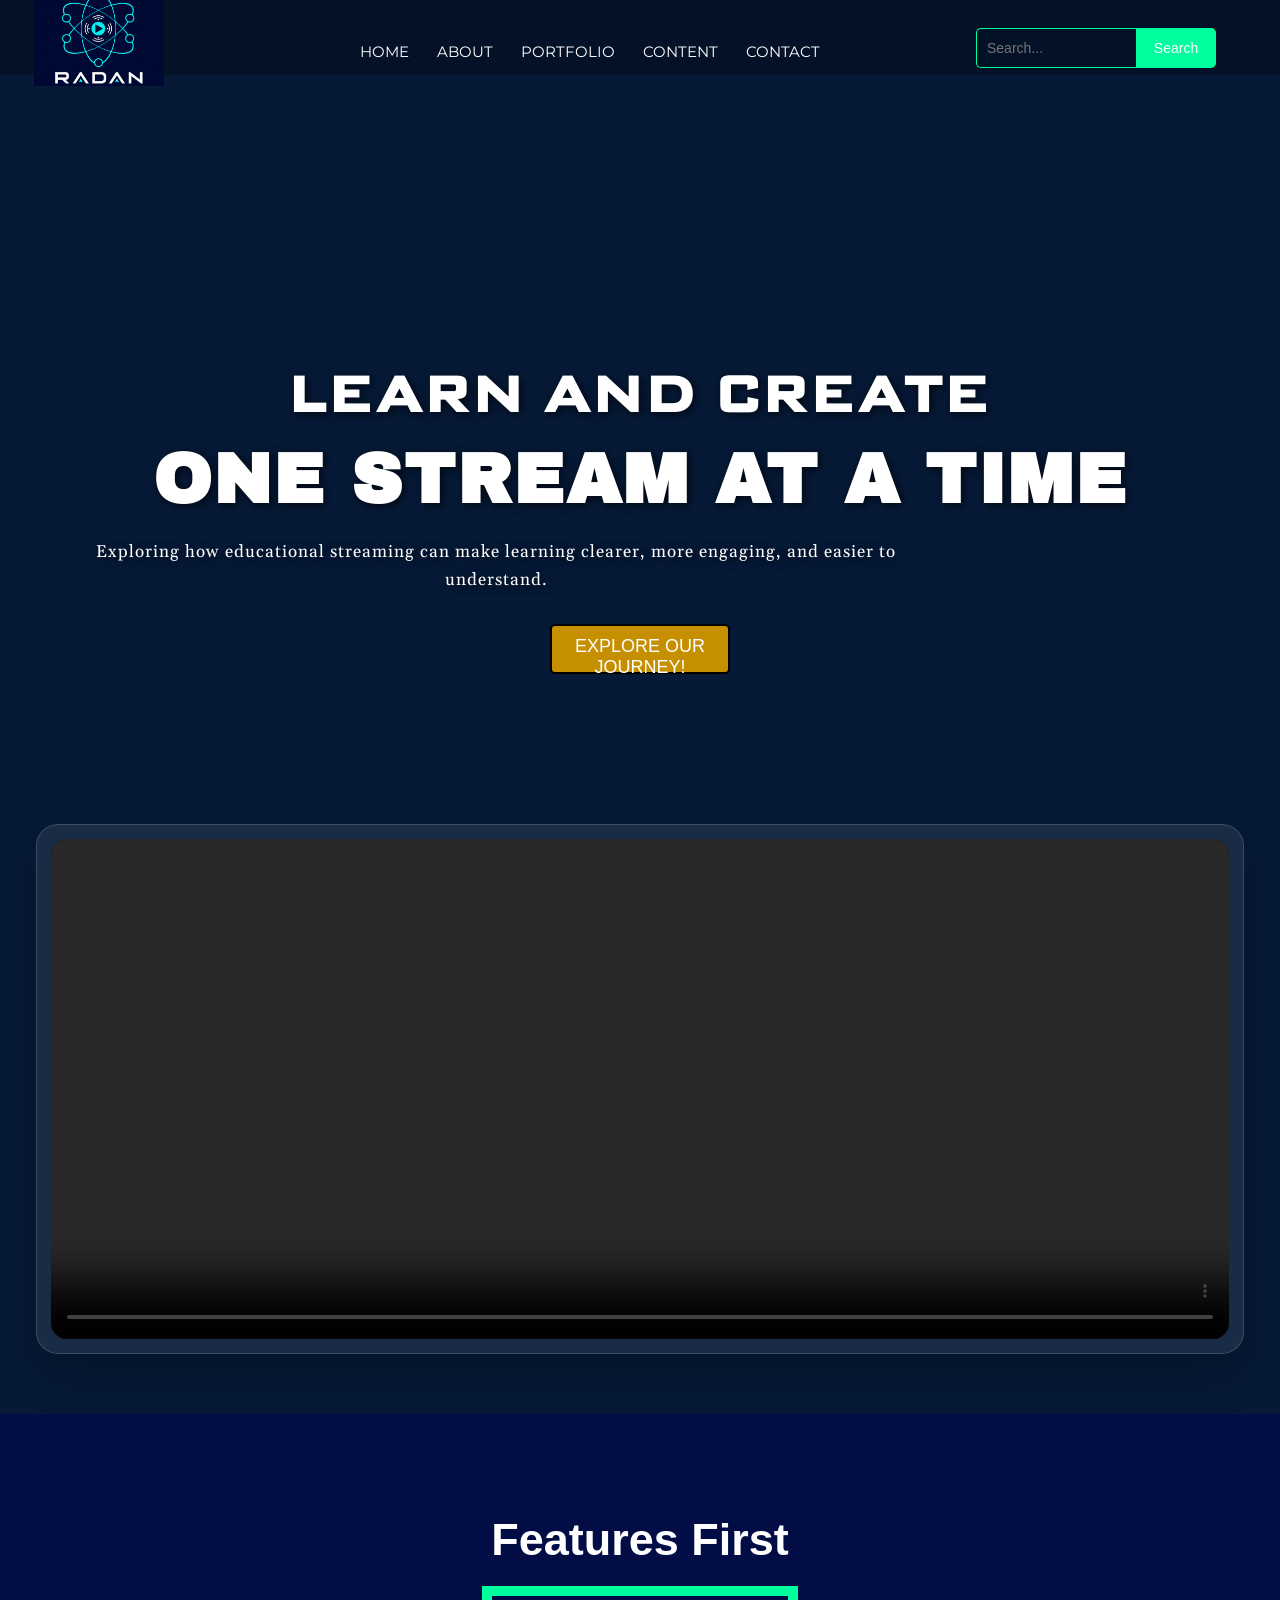
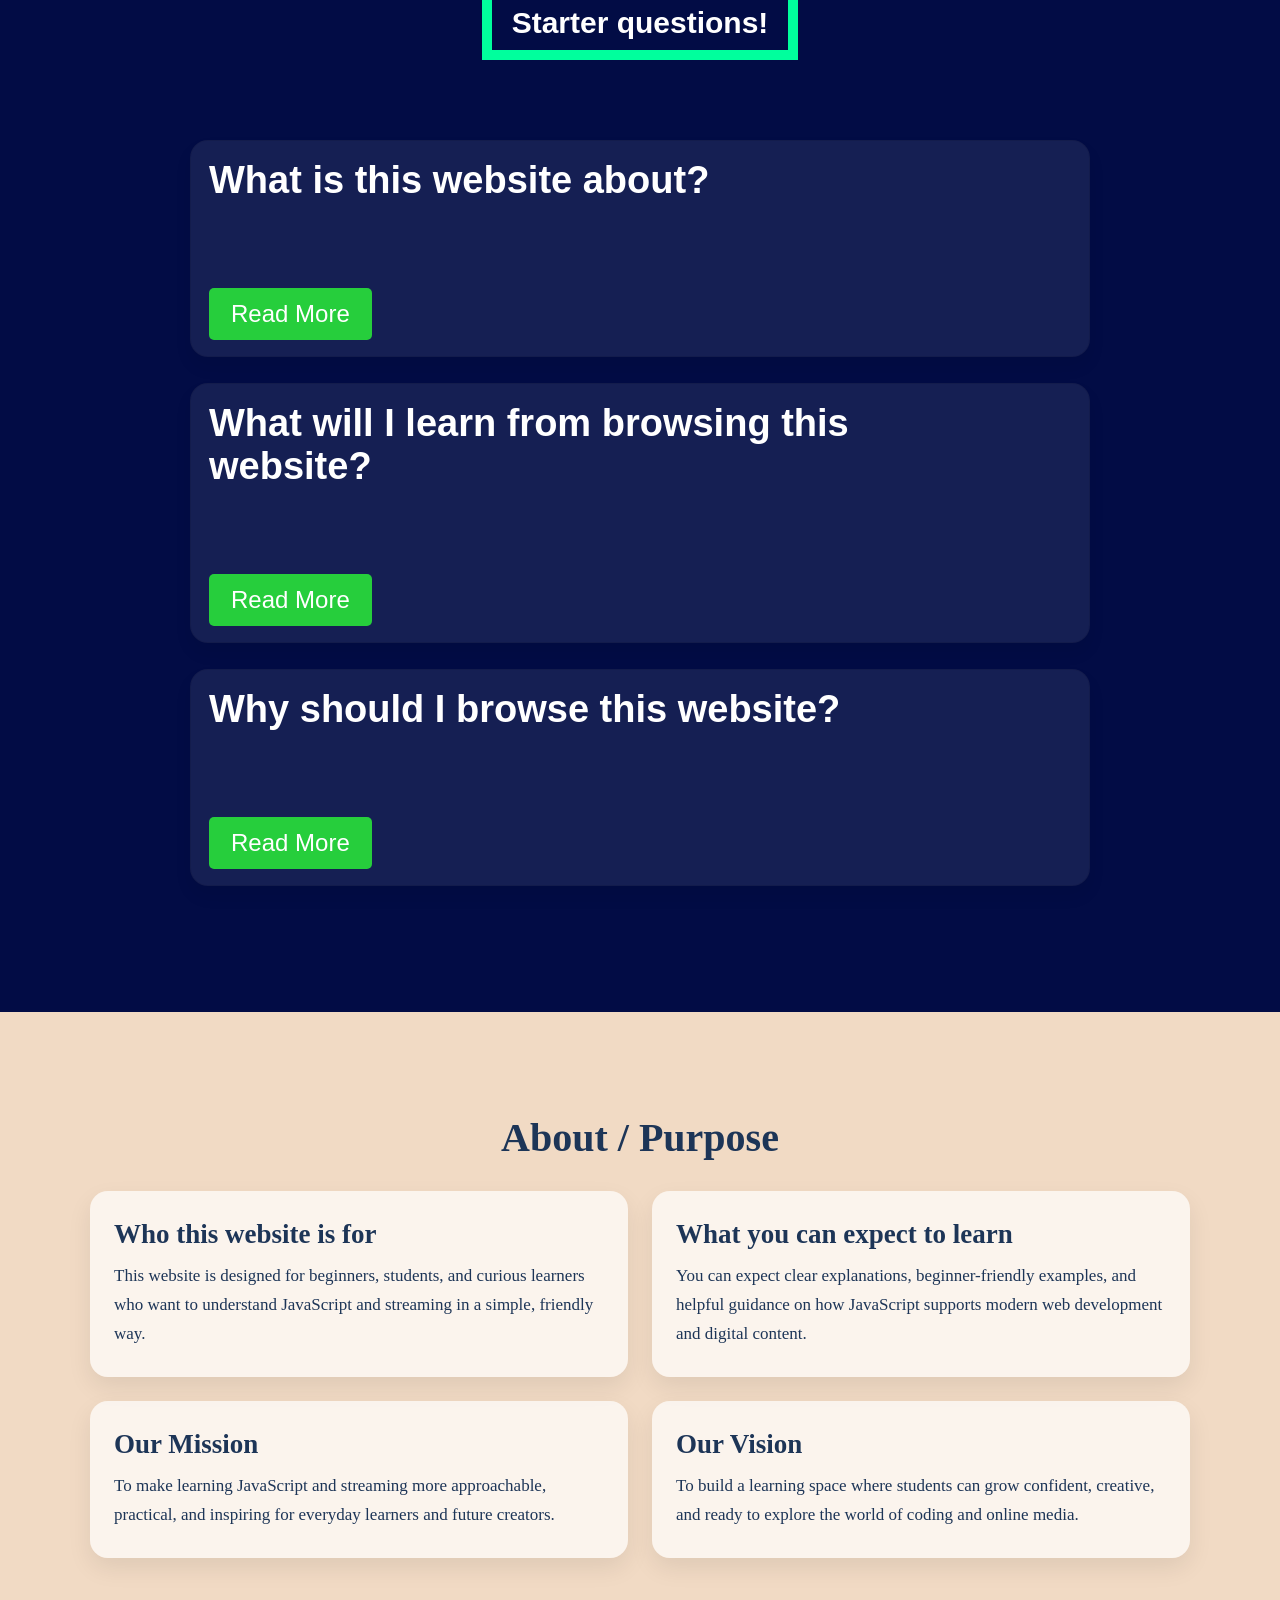
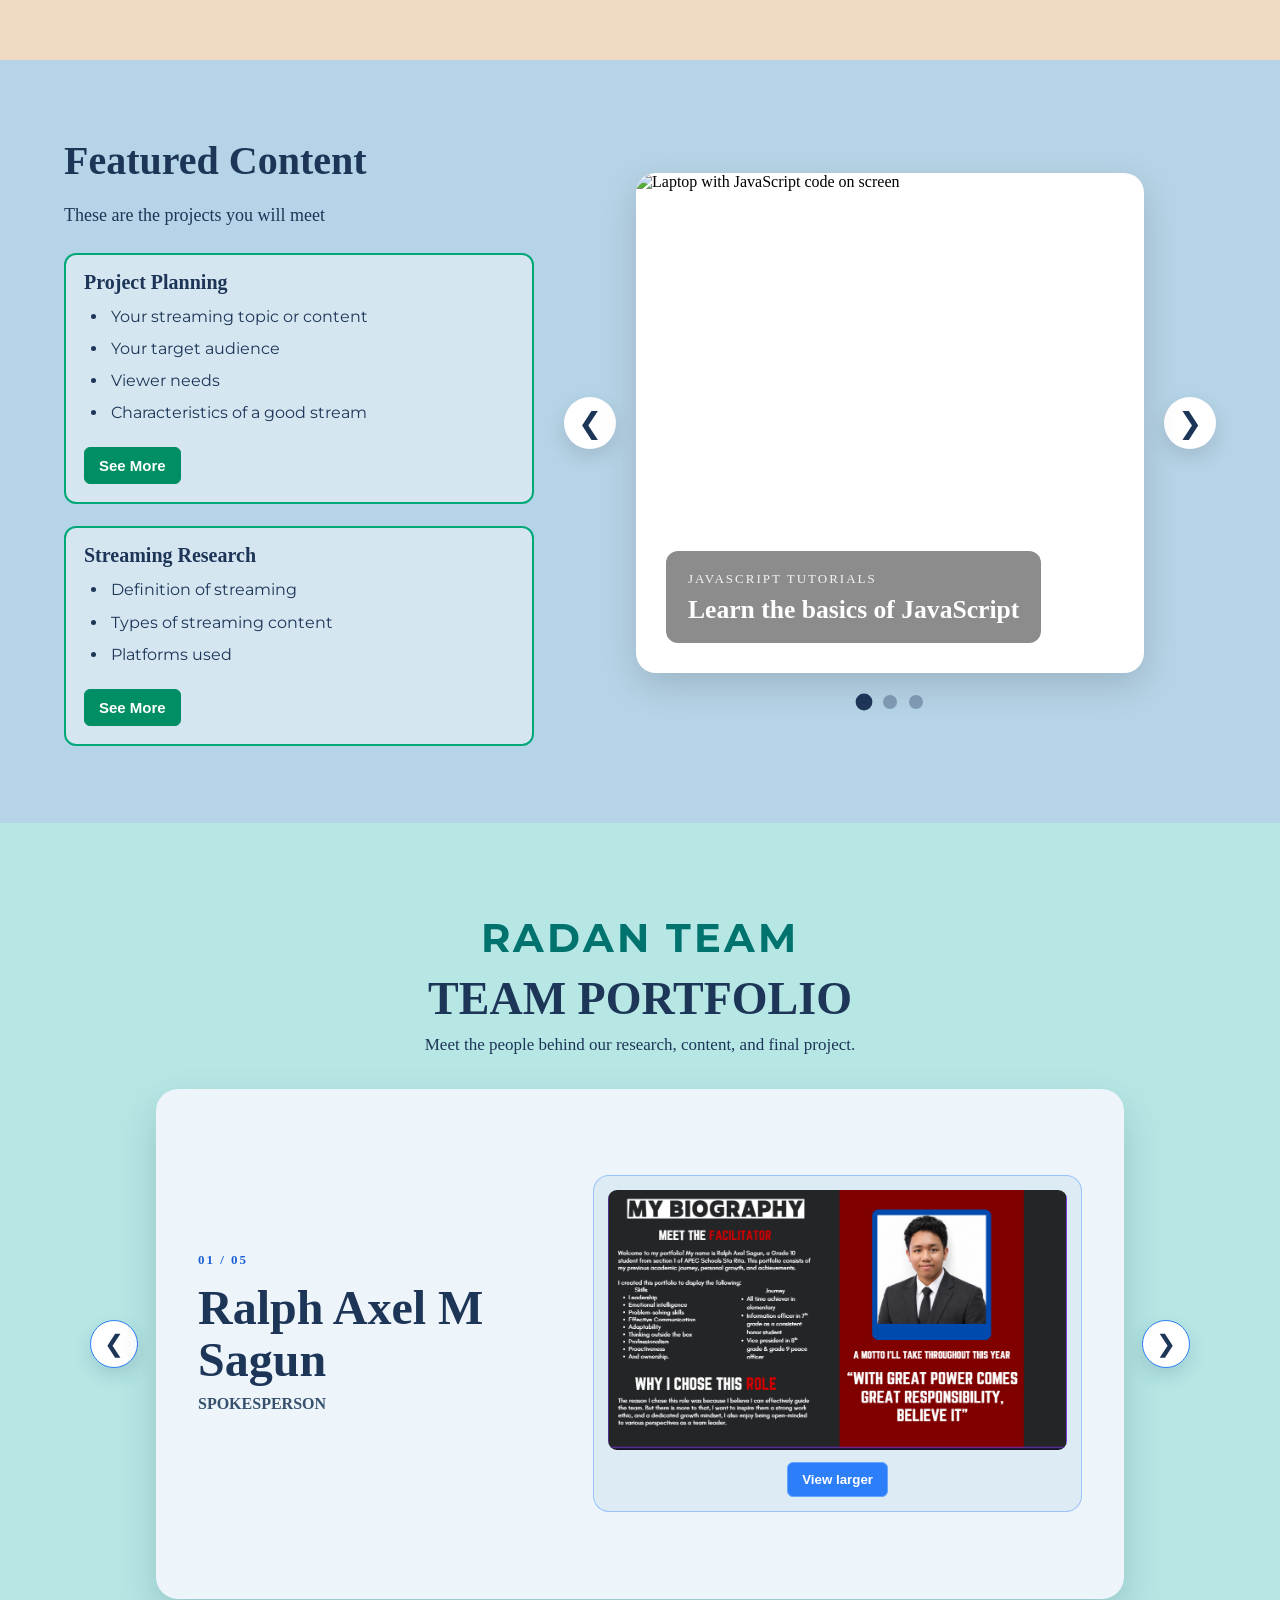
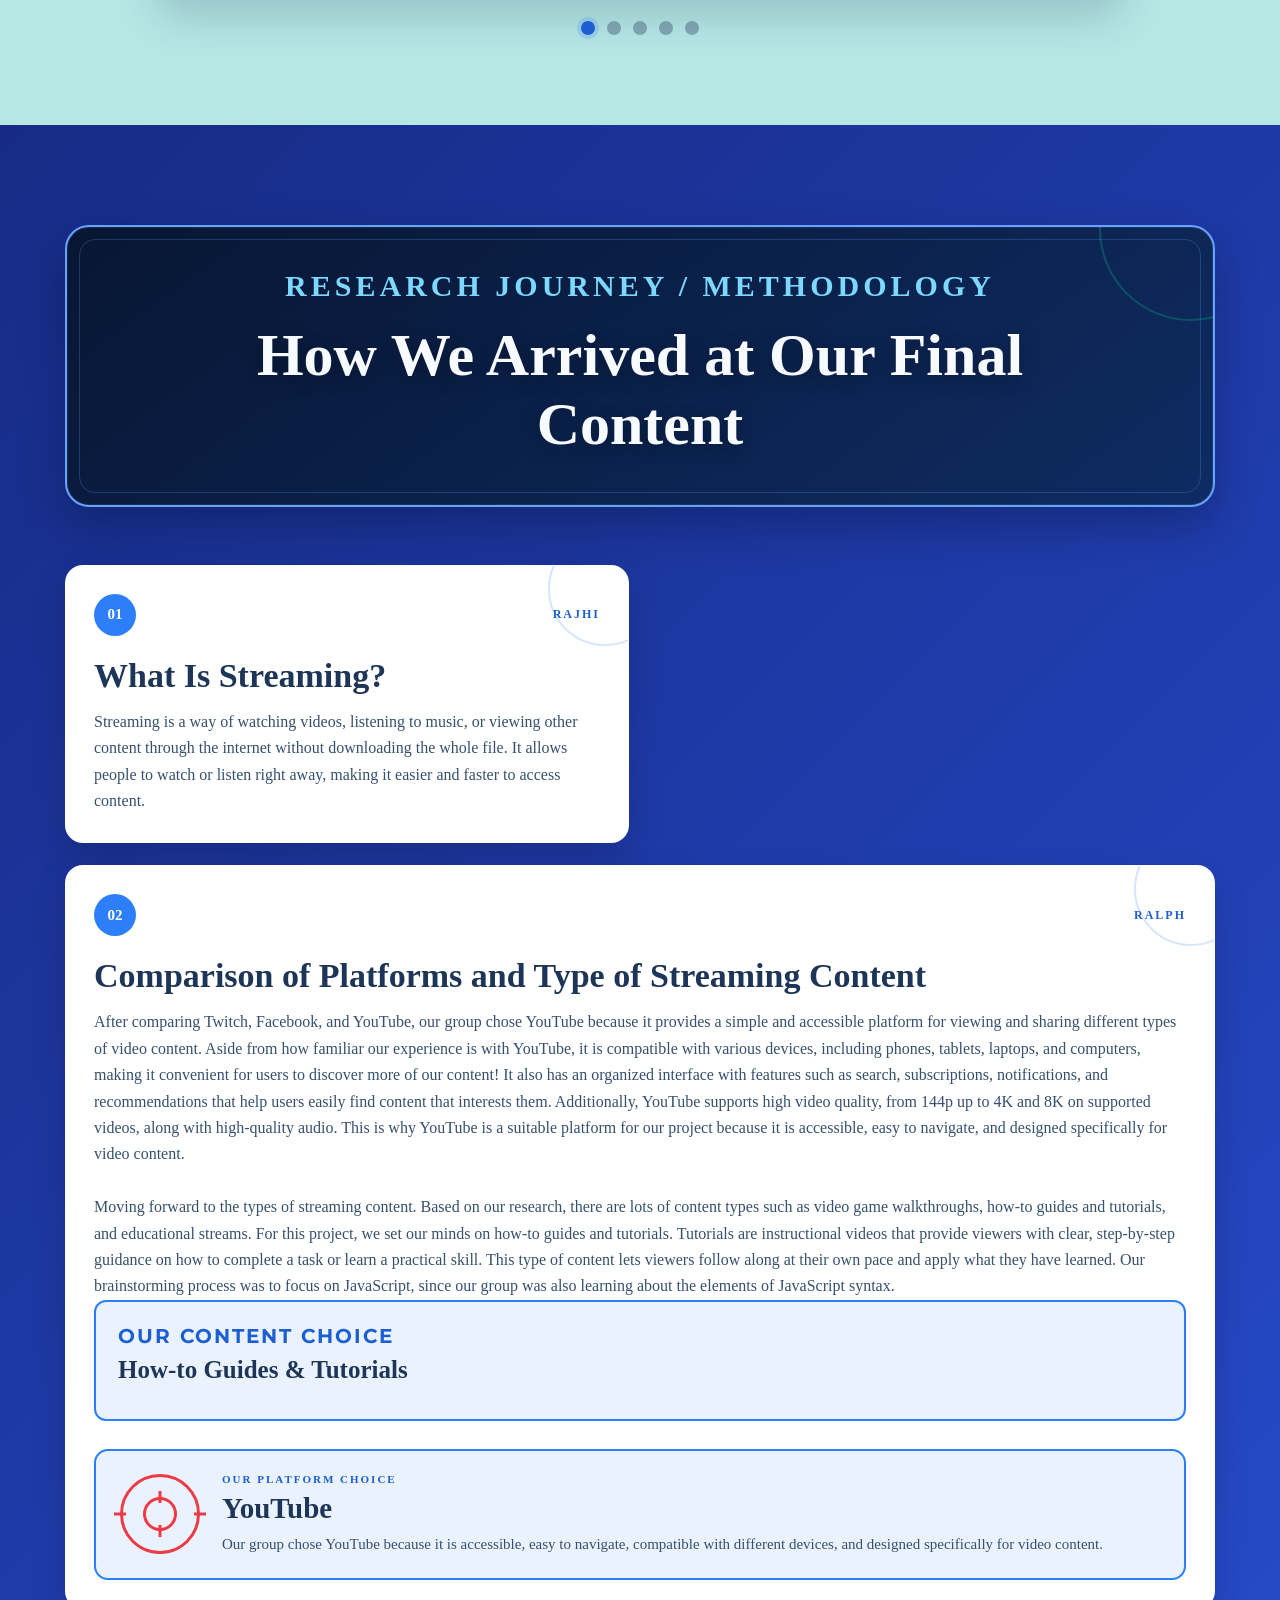
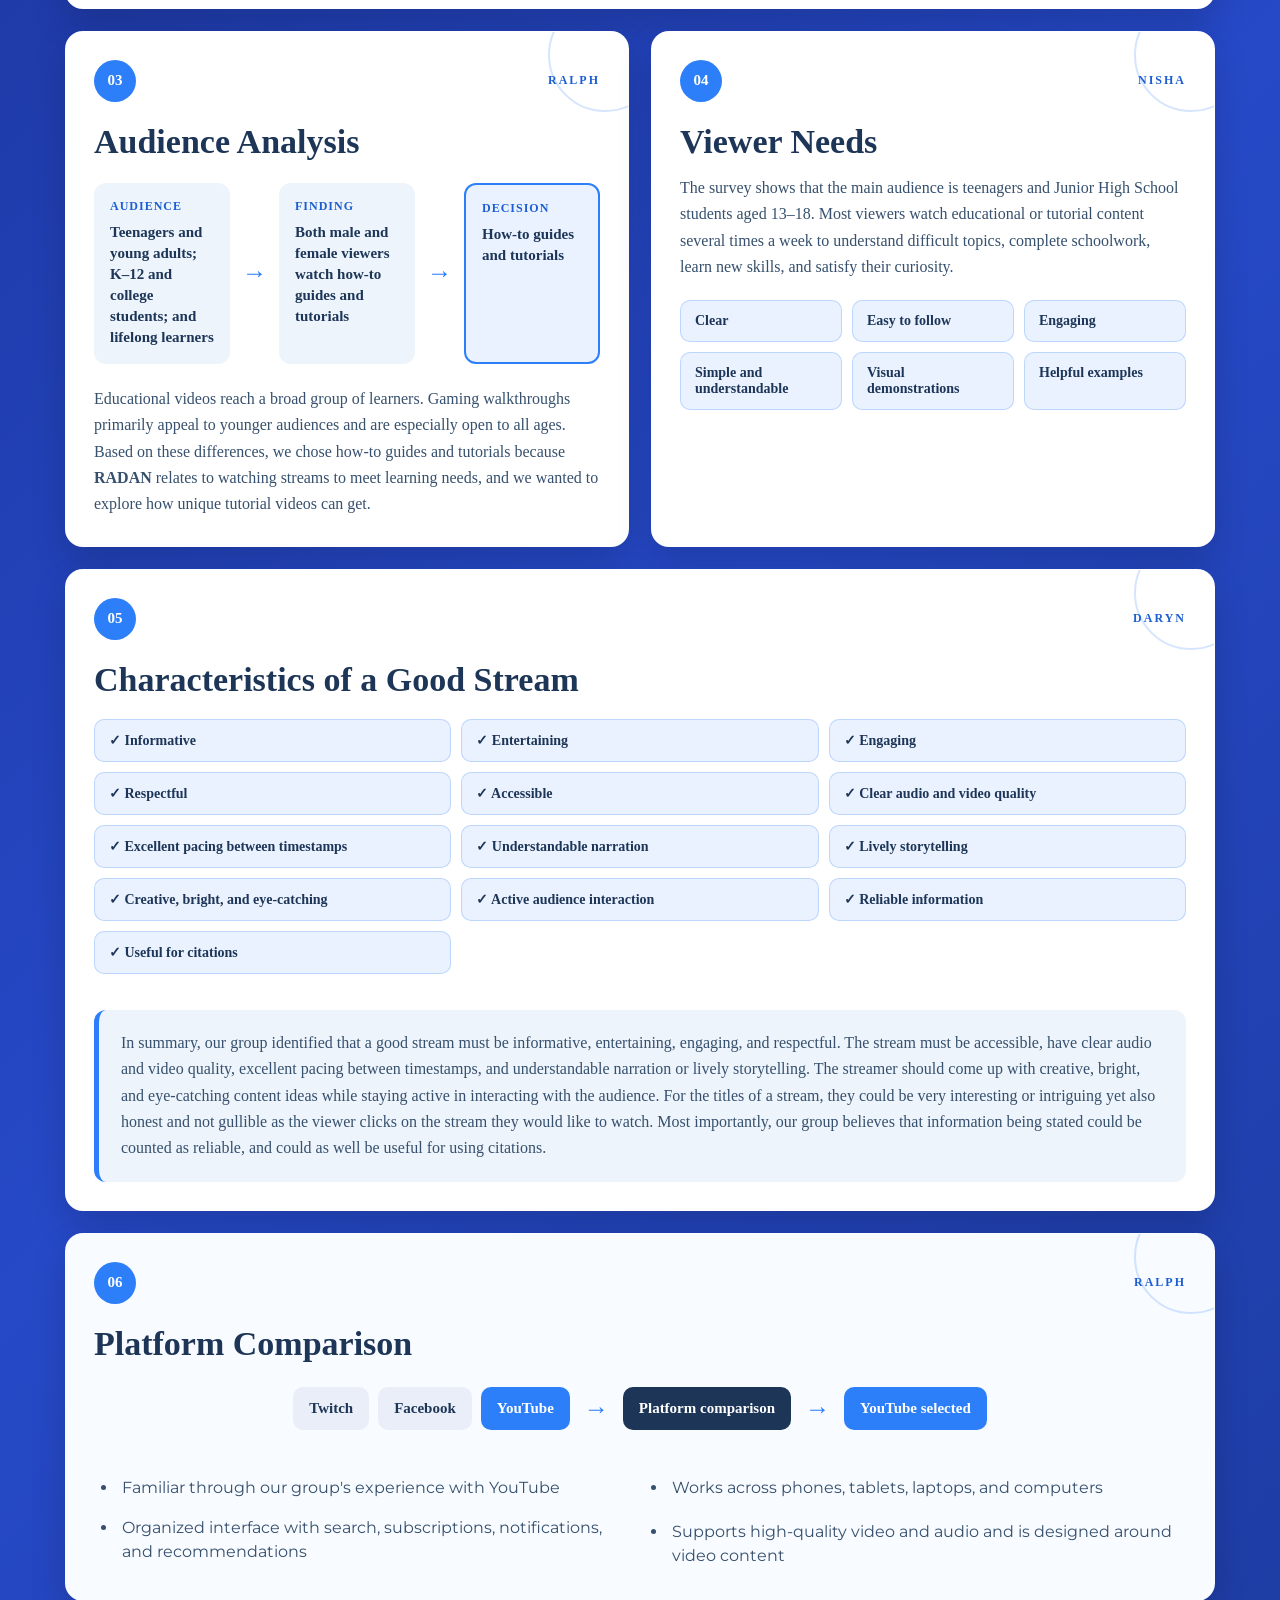
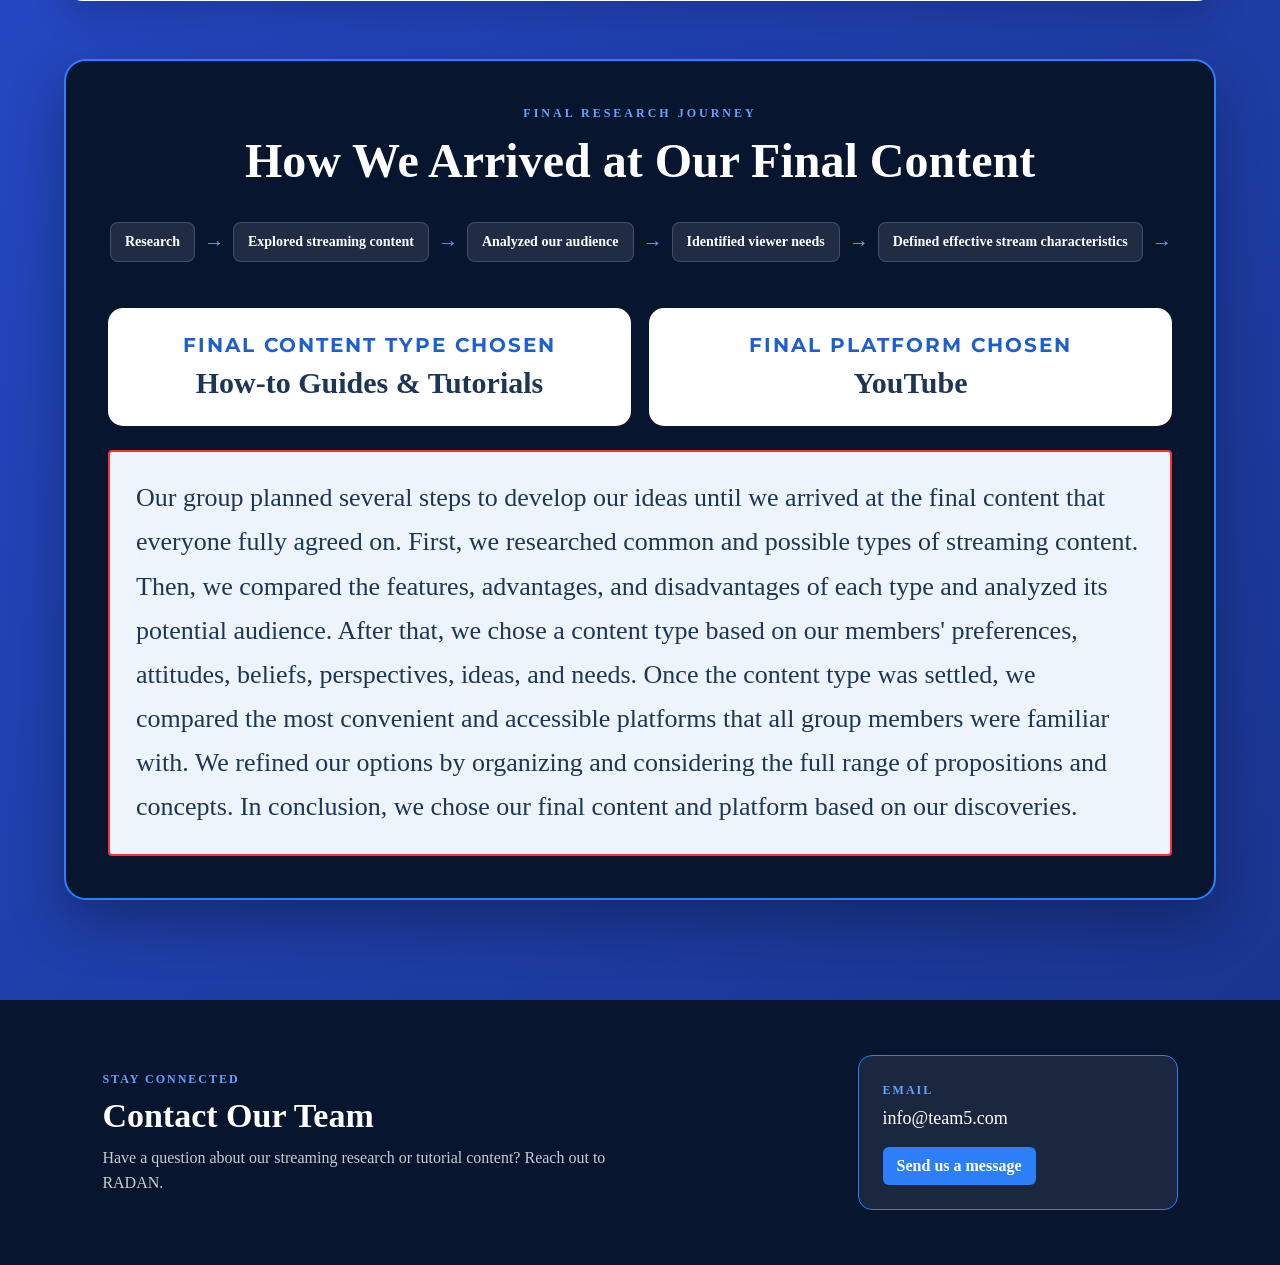
==== index.html @ 81bd2ca9 "Rename proto.html to index.html" ====
<!DOCTYPE html>
<html>

<head>
  <meta charset="utf-8">
  <meta name="viewport" content="width=device-width">
  <meta name="viewport" content="width=device-width, initial-scale=1.0">

  <title>Prototype</title>
  <link rel="stylesheet" href="style.css">
</head>

<body>

  <div class="main">
    <div class="hero-bg" aria-hidden="true"></div>


    <div class="navbar">
      <div class="icon">
        <img src="RADAN Log.png" alt="Logo">

      </div>

      <div class="nav-nu">
        <ul>
          <li><a href="#initial">HOME</a></li>
          <li><a href="#purpose">ABOUT</a></li>
          <li><a href="#portfolio">PORTFOLIO</a></li>
          <li><a href="#streaming">CONTENT</a></li>
          <li><a href="#contact">CONTACT</a></li>
        </ul>
      </div>

      <div class="search">
        <input id="searchInput" class="text" type="search" name="" placeholder="Search...">
        <button id="searchBtn" class="btn" type="button">Search</button>
      </div>

    </div>
    <div class="content">
      <h1>LEARN AND CREATE</h1>
      <h2 class="h2">ONE STREAM AT A TIME</h2>
      <p class="para">Exploring how educational streaming can make learning clearer, more engaging, and easier to
        understand.</p>

      <button id="btn1" class="btn1">EXPLORE OUR JOURNEY!</button>

    </div>

    <div class="hero-video-wrap">
      <video class="hero-video" autoplay muted loop playsinline controls>
        <source src="intro-5.mp4" type="video/mp4">
      </video>
    </div>
  </div>






  <div id="section-head">
    <span id="initial" aria-hidden="true"></span>
    <h2 id="featuresfirst">Features First</h2>
    <h1> Starter questions!</h1>

    <div class="questions-layout">
      <div class="questions-column">
        <div class="faq-item">
          <h3> What is this website about?</h3>
          <p id="answer1" class="answer"> This website is about providing comprehensive resources and tutorials on
            programming
            essentials and the introduction of
            streaming. The site will help you understand the basics of JavaScript, with the use of streaming or embedded
            videos. But if you want original content, you may go ahead and browse our website, there's more content
            below!
          </p>
          <button onclick="toggleAnswer('answer1', this)">Read More</button>
        </div>

        <div class="faq-item">
          <h3> What will I learn from browsing this website?</h3>
          <p id="answer2" class="answer"> You can learn all sorts of tutorials from us! Especially how to integrate
            streaming
            or what you've learned from our streams
            into your websites! As of 11/9/2026, we want to have our content focus on sharing what we learn about
            JavaScript.
          </p>
          <button onclick="toggleAnswer('answer2', this)">Read More</button>
        </div>

        <div class="faq-item">
          <h3> Why should I browse this website?</h3>
          <p id="answer3" class="answer"> You should choose this reliable webpage because it is informative, reliable
            and
            user-friendly. At most, our team has designed this website for learners like you to feel encouraged, safe,
            and
            related to understanding this revolutionary programming language.

            <br> <br>We want to help you learn JavaScript and streaming in a fun and interactive way, so you can apply
            your
            knowledge to your
            projects!
          </p>
          <button onclick="toggleAnswer('answer3', this)">Read More</button>
        </div>
      </div>

    </div>
  </div>




  <div class="abt" id="purpose">
    <div class="abt-header">
      <h2>About / Purpose</h2>
    </div>

    <div class="purpose-grid">
      <div class="purpose-card">
        <h3>Who this website is for</h3>
        <p>This website is designed for beginners, students, and curious learners who want to understand JavaScript and
          streaming in a simple, friendly way.</p>
      </div>

      <div class="purpose-card">
        <h3>What you can expect to learn</h3>
        <p>You can expect clear explanations, beginner-friendly examples, and helpful guidance on how JavaScript
          supports modern web development and digital content.</p>
      </div>

      <div class="purpose-card">
        <h3 id="Mission">Our Mission</h3>
        <p>To make learning JavaScript and streaming more approachable, practical, and inspiring for everyday learners
          and future creators.</p>
      </div>

      <div class="purpose-card">
        <h3 id="Vision">Our Vision</h3>
        <p>To build a learning space where students can grow confident, creative, and ready to explore the world of
          coding and online media.</p>
      </div>
    </div>
  </div>

  <div class="headline" id="streaming">
    <div class="headline-inner">
      <div class="headline-copy">
        <h2>Featured Content</h2>
        <p class="list-intro">These are the projects you will meet </p>

        <div class="content-list-group">
          <h3>Project Planning</h3>
          <ul id="project-list" class="content-list project-list list-collapsed">
            <li>Your streaming topic or content</li>
            <li>Your target audience</li>
            <li>Viewer needs</li>
            <li>Characteristics of a good stream</li>
            <li>Your research journey</li>
            <li>What steps your group took</li>
            <li>How your ideas developed</li>
            <li>How you arrived at your final content decision</li>
          </ul>
          <button class="list-toggle" type="button" aria-controls="project-list" aria-expanded="false"
            onclick="toggleContentList('project-list', this)">See More</button>
        </div>

        <div class="content-list-group">
          <h3>Streaming Research</h3>
          <ul id="research-list" class="content-list research-list list-collapsed">
            <li>Definition of streaming</li>
            <li>Types of streaming content</li>
            <li>Platforms used</li>
            <li>Audience analysis</li>
            <li>Viewer needs</li>
            <li>Characteristics of a good stream</li>
          </ul>
          <button class="list-toggle" type="button" aria-controls="research-list" aria-expanded="false"
            onclick="toggleContentList('research-list', this)">See More</button>
        </div>
      </div>

      <div class="carousel-section">
        <div class="carousel" aria-label="Featured photo carousel">
          <button class="carousel-btn prev" type="button" aria-label="Previous slide">❮</button>

          <div class="carousel-viewport">
            <div class="carousel-track">
              <article class="slide active">
                <img src="https://images.unsplash.com/photo-1515879218367-8466d910aaa4?auto=format&fit=crop&w=1200&q=80"
                  alt="Laptop with JavaScript code on screen">
                <div class="slide-caption">
                  <span>JavaScript Tutorials</span>
                  <h3>Learn the basics of JavaScript</h3>
                </div>
              </article>

              <article class="slide">
                <img src="https://images.unsplash.com/photo-1498050108023-c5249f4df085?auto=format&fit=crop&w=1200&q=80"
                  alt="Coding workspace with computer and notebook">
                <div class="slide-caption">
                  <span>Streaming Learning</span>
                  <h3>Use video lessons to build confidence</h3>
                </div>
              </article>

              <article class="slide">
                <img src="discuss.png" alt="Students working together on a project">
                <div class="slide-caption">
                  <span>Team Projects</span>
                  <h3>Practice with real examples and teamwork</h3>
                </div>
              </article>
            </div>
          </div>

          <button class="carousel-btn next" type="button" aria-label="Next slide">❯</button>
        </div>

        <div class="carousel-dots" aria-label="Carousel navigation">
          <button class="dot active" type="button" aria-label="Go to slide 1"></button>
          <button class="dot" type="button" aria-label="Go to slide 2"></button>
          <button class="dot" type="button" aria-label="Go to slide 3"></button>
        </div>
      </div>
    </div>
  </div>

  <section class="portfolio" id="portfolio" aria-labelledby="team-portfolio-title">
    <div class="team-portfolio-header">
      <span>RADAN TEAM</span>
      <h1 id="team-portfolio-title">TEAM PORTFOLIO</h1>
      <p>Meet the people behind our research, content, and final project.</p>
    </div>

    <div class="team-portfolio-carousel" aria-label="Team portfolio carousel">
      <button class="team-portfolio-btn portfolio-prev" type="button"
        aria-label="Previous team portfolio">&#10094;</button>

      <div class="team-portfolio-viewport">
        <div class="team-portfolio-track">
          <article class="team-portfolio-slide active" aria-hidden="false">
            <div class="team-portfolio-copy">
              <span class="team-portfolio-number">01 / 05</span>
              <h2>Ralph Axel M Sagun</h2>
              <p class="team-portfolio-role">Spokesperson</p>

            </div>
            <div class="team-portfolio-image-wrap">
              <img src="ralportfo.png" alt="Portfolio of Ralp Axel M Sagun, spokesperson">
              <button class="portfolio-view-button" type="button">View larger</button>
            </div>
          </article>

          <article class="team-portfolio-slide" aria-hidden="true">
            <div class="team-portfolio-copy">
              <span class="team-portfolio-number">02 / 05</span>
              <h2>Daryn Ann Bofill</h2>
              <p class="team-portfolio-role">Facilitator</p>

            </div>
            <div class="team-portfolio-image-wrap">
              <img src="daryn.png" alt="Portfolio of Daryn Ann Bofill, facilitator">
              <button class="portfolio-view-button" type="button">View larger</button>
            </div>
          </article>

          <article class="team-portfolio-slide" aria-hidden="true">
            <div class="team-portfolio-copy">
              <span class="team-portfolio-number">03 / 05</span>
              <h2>Nisha De Luna</h2>
              <p class="team-portfolio-role">Scribe</p>

            </div>
            <div class="team-portfolio-image-wrap">
              <img src="nisha.png" alt="Portfolio of Nisha De Luna, scribe">
              <button class="portfolio-view-button" type="button">View larger</button>
            </div>
          </article>

          <article class="team-portfolio-slide" aria-hidden="true">
            <div class="team-portfolio-copy">
              <span class="team-portfolio-number">04 / 05</span>
              <h2>Al Rajhi Saidal</h2>

            </div>
            <div class="team-portfolio-image-wrap">
              <img src="raj.png" alt="Portfolio of Al Rajhi Saidal, researcher">
              <button class="portfolio-view-button" type="button">View larger</button>
            </div>
          </article>

          <article class="team-portfolio-slide" aria-hidden="true">
            <div class="team-portfolio-copy">
              <span class="team-portfolio-number">05 / 05</span>
              <h2>Azel Acosta</h2>
              <p class="team-portfolio-role">Coder</p>

            </div>
            <div class="team-portfolio-image-wrap">
              <img src="az.png" alt="Portfolio of Azel Acosta, coder">
              <button class="portfolio-view-button" type="button">View larger</button>
            </div>
          </article>
        </div>
      </div>

      <button class="team-portfolio-btn portfolio-next" type="button" aria-label="Next team portfolio">&#10095;</button>
    </div>

    <div class="team-portfolio-dots" aria-label="Choose a team portfolio">
      <button class="team-portfolio-dot active" type="button" aria-label="Show Nisha De Luna portfolio"
        aria-current="true"></button>
      <button class="team-portfolio-dot" type="button" aria-label="Show Ralph Axel Sagun portfolio"></button>
      <button class="team-portfolio-dot" type="button" aria-label="Show Daryn Ann Bofill portfolio"></button>
      <button class="team-portfolio-dot" type="button" aria-label="Show Al Rajhi Saidal portfolio"></button>
      <button class="team-portfolio-dot" type="button" aria-label="Show Azel Acosta portfolio"></button>
    </div>
  </section>

  <div class="portfolio-lightbox" id="portfolioLightbox" hidden>
    <div class="portfolio-lightbox-backdrop" data-close-portfolio></div>
    <div class="portfolio-lightbox-content" role="dialog" aria-modal="true" aria-labelledby="portfolioLightboxTitle">
      <button class="portfolio-lightbox-close" type="button" aria-label="Close enlarged portfolio">&times;</button>
      <h2 id="portfolioLightboxTitle">Portfolio preview</h2>
      <img class="portfolio-lightbox-image" src="" alt="">
    </div>
  </div>


  <section class="method" id="methodology">
    <div class="method-header">
      <span>RESEARCH JOURNEY / METHODOLOGY</span>
      <h1>How We Arrived at Our Final Content</h1>
    </div>

    <div class="research-grid">
      <article class="research-card research-intro">
        <div class="research-card-top"><span class="research-number">01</span><span
            class="research-contributor">RAJHI</span></div>
        <h2>What Is Streaming?</h2>
        <p>Streaming is a way of watching videos, listening to music, or viewing other content through the internet
          without downloading the whole file. It allows people to watch or listen right away, making it easier and
          faster to access content.</p>
      </article>

      <article class="research-card research-wide">
        <div class="research-card-top"><span class="research-number">02</span><span
            class="research-contributor">RALPH</span></div>
        <h2>Comparison of Platforms and Type of Streaming Content</h2>
        <p class="ralph-summary">After comparing Twitch, Facebook, and YouTube, our group chose YouTube because it
          provides a simple and accessible platform for viewing and sharing different types of video content. Aside
          from how familiar our experience is with YouTube, it is compatible with various devices, including phones,
          tablets, laptops, and computers, making it convenient for users to discover more of our content! It also has
          an organized interface with features such as search, subscriptions, notifications, and recommendations that
          help users easily find content that interests them. Additionally, YouTube supports high video quality, from
          144p up to 4K and 8K on supported videos, along with high-quality audio. This is why YouTube is a suitable
          platform for our project because it is accessible, easy to navigate, and designed specifically for video
          content.
          <br><br>
          Moving forward to the types of streaming content. Based on our research, there are lots of content types such
          as video game walkthroughs, how-to guides and tutorials, and educational streams. For this project, we set
          our minds on how-to guides and tutorials. Tutorials are instructional videos that provide viewers with clear,
          step-by-step guidance on how to complete a task or learn a practical skill. This type of content lets viewers
          follow along at their own pace and apply what they have learned. Our brainstorming process was to focus on
          JavaScript, since our group was also learning about the elements of JavaScript syntax.
        </p>
        <div class="research-choice">
          <span>OUR CONTENT CHOICE</span>
          <strong>How-to Guides &amp; Tutorials</strong>
        </div>
        <div class="platform-choice">
          <div class="target-lock" aria-hidden="true"><span></span></div>
          <div>
            <span>OUR PLATFORM CHOICE</span>
            <strong>YouTube</strong>
            <p>Our group chose YouTube because it is accessible, easy to navigate, compatible with different devices,
              and designed specifically for video content.</p>
          </div>
        </div>
      </article>

      <article class="research-card">
        <div class="research-card-top"><span class="research-number">03</span><span
            class="research-contributor">RALPH</span></div>
        <h2>Audience Analysis</h2>
        <div class="audience-flow">
          <div><span>Audience</span><strong>Teenagers and young adults; K–12 and college students; and lifelong
              learners</strong></div>
          <b>→</b>
          <div><span>Finding</span><strong>Both male and female viewers watch how-to guides and tutorials</strong></div>
          <b>→</b>
          <div class="flow-decision"><span>Decision</span><strong>How-to guides and tutorials</strong></div>
        </div>
        <p class="card-note">Educational videos reach a broad group of learners. Gaming walkthroughs primarily appeal to
          younger audiences and are especially open to all ages. Based on these differences, we chose how-to guides and
          tutorials because <strong>RADAN</strong> relates to watching streams to meet learning needs, and we wanted to
          explore how
          unique tutorial videos can get.</p>
      </article>

      <article class="research-card">
        <div class="research-card-top"><span class="research-number">04</span><span
            class="research-contributor">NISHA</span></div>
        <h2>Viewer Needs</h2>
        <p>The survey shows that the main audience is teenagers and Junior High School students aged 13–18. Most viewers
          watch educational or tutorial content several times a week to understand difficult topics, complete
          schoolwork,
          learn new skills, and satisfy their curiosity.</p>
        <div class="tag-grid">
          <span>Clear</span><span>Easy to follow</span><span>Engaging</span><span>Simple and
            understandable</span><span>Visual
            demonstrations</span><span>Helpful examples</span>
        </div>
      </article>

      <article class="research-card research-wide">
        <div class="research-card-top"><span class="research-number">05</span><span
            class="research-contributor">DARYN</span></div>
        <h2>Characteristics of a Good Stream</h2>
        <div class="characteristics-grid">
          <span>✓ Informative</span><span>✓ Entertaining</span><span>✓ Engaging</span><span>✓ Respectful</span><span>✓
            Accessible</span><span>✓ Clear audio and video quality</span><span>✓ Excellent pacing between
            timestamps</span><span>✓
            Understandable narration</span><span>✓ Lively storytelling</span><span>✓ Creative, bright, and
            eye-catching</span><span>✓
            Active audience interaction</span><span>✓ Reliable information</span><span>✓ Useful for citations</span>
        </div>
        <br><br>
        <p class="characteristics-summary">In summary, our group identified that a good stream must be informative,
          entertaining, engaging, and respectful. The stream must be accessible, have clear audio and video quality,
          excellent pacing between timestamps, and understandable narration or lively storytelling. The streamer should
          come up with creative, bright, and eye-catching content ideas while staying active in interacting with the
          audience. For the titles of a stream, they could be very interesting or intriguing yet also honest and not
          gullible as the viewer clicks on the stream they would like to watch. Most importantly, our group believes
          that
          information being stated could be counted as reliable, and could as well be useful for using citations.</p>
      </article>

      <article class="research-card research-wide platform-card">
        <div class="research-card-top"><span class="research-number">06</span><span
            class="research-contributor">RALPH</span></div>
        <h2>Platform Comparison</h2>
        <div class="platform-flow">
          <div class="platform-options"><span>Twitch</span><span>Facebook</span><span
              class="platform-selected">YouTube</span></div>
          <b>→</b>
          <div class="platform-label">Platform comparison</div>
          <b>→</b>
          <div class="platform-result">YouTube selected</div>
        </div>
        <ul class="research-bullets platform-reasons">
          <li>Familiar through our group's experience with YouTube</li>
          <li>Works across phones, tablets, laptops, and computers</li>
          <li>Organized interface with search, subscriptions, notifications, and recommendations</li>
          <li>Supports high-quality video and audio and is designed around video content</li>
        </ul>

    </div>
    </div>
    </article>
    </div>

    <div class="method-final">
      <span>FINAL RESEARCH JOURNEY</span>
      <h2>How We Arrived at Our Final Content</h2>
      <div class="final-journey">
        <div>Research</div><span>→</span>
        <div>Explored streaming content</div><span>→</span>
        <div>Analyzed our audience</div><span>→</span>
        <div>Identified viewer needs</div><span>→</span>
        <div>Defined effective stream characteristics</div><span>→</span>
        <div>Compared platforms</div>
      </div>
      <div class="final-decision">
        <div><small>FINAL CONTENT TYPE CHOSEN</small><strong>How-to Guides &amp; Tutorials</strong></div>
        <div><small>FINAL PLATFORM CHOSEN</small><strong>YouTube</strong></div>
      </div>
      <p class="final-decision-summary">Our group planned several steps to develop our ideas until we arrived at the
        final content that everyone fully agreed on. First, we researched common and possible types of streaming
        content. Then, we compared the features, advantages, and disadvantages of each type and analyzed its potential
        audience. After that, we chose a content type based on our members' preferences, attitudes, beliefs,
        perspectives, ideas, and needs. Once the content type was settled, we compared the most convenient and
        accessible platforms that all group members were familiar with. We refined our options by organizing and
        considering the full range of propositions and concepts. In conclusion, we chose our final content and platform
        based on our discoveries.</p>
    </div>
  </section>



  <footer id="contact">
    <div class="footer">
      <div class="footer-copy">
        <span>STAY CONNECTED</span>
        <h2>Contact Our Team</h2>
        <p>Have a question about our streaming research or tutorial content? Reach out to RADAN.</p>
      </div>
      <div class="footer-contact-card">
        <span>EMAIL</span>
        <a href="mailto:info@team5.com">info@team5.com</a>
        <a class="footer-contact-button" href="mailto:info@team5.com">Send us a message</a>
      </div>
    </div>
  </footer>






  <script src="script.js"></script>
</body>

</html>
---- style.css ----
@import url('https://fonts.googleapis.com/css2?family=Science+Gothic:wght@100..900&display=swap');

@import url('https://fonts.googleapis.com/css2?family=Archivo+Black&display=swap');

@import url('https://fonts.googleapis.com/css2?family=Gelasio:ital,wght@0,400..700;1,400..700&display=swap');
@import url('https://fonts.googleapis.com/css2?family=Montserrat:ital,wght@0,100..900;1,100..900&display=swap');


* {
    margin: 0;
    padding: 0;
}

.main {
    position: relative;
    width: 100%;
    min-height: 100vh;
    overflow: hidden;
    background: #061936;
}



.hero-bg {
    position: absolute;
    inset: 0;
    overflow: hidden;
    background: #061936;
    z-index: 0;
}

.hero-overlay {
    position: absolute;
    inset: 0;
    background:
        repeating-linear-gradient(135deg, rgba(101, 163, 255, 0.045) 0 1px, transparent 1px 18px),
        linear-gradient(110deg, rgba(4, 21, 55, 0.9), rgba(9, 67, 112, 0.42), rgba(3, 24, 58, 0.78));
    z-index: 1;
}

.navbar {
    position: relative;
    z-index: 3;
    width: 100%;
    font-family: 'montserrat', sans-serif;
    font-size: 18px;
    height: 75px;
    margin: auto;
    display: flex;
    align-items: center;
    justify-content: space-between;
    gap: 28px;
    background-color: rgba(0, 0, 0, 0.25);
    backdrop-filter: blur(4px);
    padding: 0 24px;
    box-sizing: border-box;
}

.icon {
    display: flex;
    align-items: center;
    justify-content: center;
    flex-shrink: 0;
    padding-left: 10px;
    margin-right: 12px;
}

.icon img {
    width: 130px;
    height: auto;
    display: block;
}

.nav-nu {
    width: auto;
    flex: 1;
    float: none;
    height: auto;
    display: flex;
    justify-content: center;
}

ul {
    float: left;
    display: flex;
    justify-content: center;
    align-items: center;
}

ul li {
    list-style: none;
    margin-left: 62px;
    margin-top: 27px;
    font-family: 'montserrat', sans-serif;
}

ul li a {
    text-decoration: none;
    color: #ffffff;
    font-size: 18px;
    transition: 0.4s ease-in-out;
}

ul li a:hover {
    color: #00ff9d;
}

.search {
    width: 300px;
    float: right;
    height: 70px;
    margin-top: 20px;
    margin-right: 50px;
}

.text {
    font-family: century gothic, sans-serif;
    width: 200px;
    height: 40px;
    background: transparent;
    border: 1px solid #00ff9d;
    margin-top: 15px;
    color: #ffffff;
    border-right: none;
    font-size: 16px;
    float: left;
    padding: 10px;
    border-bottom-left-radius: 5px;
    border-top-left-radius: 5px;
}

.btn {
    width: 100px;
    height: 40px;
    background: #00ff9d;
    border: 2px solid #00ff9d;
    margin-top: 15px;
    color: #ffffff;
    font-size: 16px;
    border-bottom-right-radius: 5px;
    border-top-right-radius: 5px;
    cursor: pointer;
}

.btn:focus {
    outline: none;
}

.text:focus {
    outline: none;
}

.content {
    position: relative;
    z-index: 2;
    width: 90%;
    max-width: 1200px;
    height: auto;
    margin: auto;
    color: #fff;
    padding-top: 150px;
    padding-bottom: 80px;
}

.content h1 {
    font-size: 70px;
    font-family: "Science Gothic", sans-serif;
    letter-spacing: 2px;
    text-align: center;
    margin-top: 10px;
    color: #ffffff;
    text-shadow: 2px 2px 10px rgba(0, 0, 0, 0.7);

}

.content h2 {
    font-size: 70px;
    font-family: "Archivo Black", sans-serif;
    letter-spacing: 2px;
    text-align: center;
    margin-top: 10px;
    color: #ffffff;
    text-shadow: 2px 2px 10px rgba(0, 0, 0, 0.7);
}

.content .para {
    font-size: 30px;
    font-family: 'Gelasio', sans-serif;
    letter-spacing: 1px;
    text-align: center;
    margin-top: 20px;
    color: #ffffff;
    text-shadow: 2px 2px 10px rgba(0, 0, 0, 0.7);
}



.content .btn1 {
    width: 300px;
    height: 50px;
    background: #c68f00;
    border: 2px solid #000;
    padding: 10px;
    margin-top: 30px;
    margin-bottom: 70px;
    color: #fff;
    font-size: 20px;
    border-radius: 5px;
    cursor: pointer;
    display: block;
    margin-left: auto;
    margin-right: auto;
    font-family: 'open sans', sans-serif;
    transition: 0.4s ease-in-out;
}

.hero-video-wrap {
    position: relative;
    z-index: 2;
    width: min(1200px, 92%);
    margin: 0 auto 60px;
    border-radius: 22px;
    overflow: hidden;
    background: rgba(255, 255, 255, 0.08);
    border: 1px solid rgba(255, 255, 255, 0.16);
    box-shadow: 0 20px 45px rgba(0, 0, 0, 0.2);
    padding: 14px;
}

.hero-video {
    display: block;
    width: 100%;
    height: 500px;
    object-fit: contain;
    object-position: center;
    background: #000;
    filter: brightness(0.8) saturate(0.9);
    border-radius: 16px;
}

.content .btn1 a {
    text-decoration: none;
    color: #000;
    transition: 3s ease-in-out;
}

.btn1:hover {
    background: #EFF8E2;
    color: #007548cc;
    font-weight: bold;
}






.questions-layout {
    max-width: 900px;
    margin: 0 auto;
    padding: 0 32px;
    display: grid;
    grid-template-columns: minmax(0, 1fr);
    justify-content: center;
    gap: 34px;
    align-items: start;
}

.questions-column {
    width: 100%;
    text-align: left;
}

.faq-item {
    margin-bottom: 26px;
    background: rgba(255, 255, 255, 0.08);
    border: 1px solid rgba(0, 0, 0, 0.08);
    border-radius: 18px;
    padding: 18px 18px 16px;
    box-shadow: 0 10px 18px rgba(0, 0, 0, 0.06);
    transition: transform 0.22s ease, box-shadow 0.22s ease, border-color 0.22s ease, background 0.22s ease;
}

.faq-item:hover {
    transform: translateY(-2px);
    box-shadow: 0 18px 26px rgba(0, 0, 0, 0.12);
}

.faq-item:active {
    transform: scale(0.995);
}

.faq-item.active {
    background: rgba(255, 255, 255, 0.18);
    border-color: rgba(38, 206, 60, 0.8);
    box-shadow: 0 18px 30px rgba(10, 65, 30, 0.18);
    transform: translateY(-2px) scale(1.01);
}

#section-head {
    background: #020c45;
    padding: 100px 0;
    text-align: center;
    color: white;
}

#section-head h1 {
    display: block;
    width: fit-content;
    margin: 20px auto 80px;
    border: 10px solid #00ff9d;
    padding: 10px 20px;
    font-size: 30px;
    font-family: 'open sans', sans-serif;
    text-align: center;
    position: static;
    color: white;
}

#section-head h2 {
    font-size: 300%;
    font-family: "Inter", sans-serif;
    color: #000;
    text-align: center;
    margin-bottom: 20px;
    color: white;
}



#section-head h3 {
    font-size: clamp(24px, 2vw, 40px);
    font-family: 'open sans', sans-serif;
    color: #000;
    width: 100%;
    text-align: left;
    margin: 0 0 16px;
    color: white;
}

#section-head p {
    display: block;
    font-size: 21px;
    line-height: 1.7;
    font-family: 'open sans', sans-serif;
    color: #000;
    width: 100%;
    max-width: 100%;
    margin: 0;
    padding: 26px 22px;
    background-color: #9edbb0;
    box-sizing: border-box;
    border-radius: 14px;

}

#section-head button {
    display: block;
    margin: 18px 0 0;
    padding: 12px 22px;
    background: #26ce3c;
    color: white;
    border: none;
    border-radius: 5px;
    cursor: pointer;
    font-size: 18px;
    transition: transform 0.18s ease, box-shadow 0.18s ease, background 0.18s ease;
}

#section-head button:hover {
    background: #00d885;
    transform: translateY(-1px);
}

#section-head button:active {
    transform: scale(0.97);
}

#section-head button.active {
    background: #0f9c49;
    box-shadow: 0 10px 18px rgba(12, 94, 40, 0.25);
    transform: translateY(-1px) scale(1.02);
}

.question-visual {
    position: sticky;
    top: 30px;
    background: rgba(255, 255, 255, 0.18);
    border-radius: 20px;
    padding: 18px;
    box-shadow: 0 18px 40px rgba(0, 0, 0, 0.12);
    border: 1px solid rgba(0, 0, 0, 0.08);
}

.question-visual img {
    width: 100%;
    height: 420px;
    object-fit: cover;
    border-radius: 16px;
    display: block;
}

.question-visual-caption {
    margin-top: 14px;
    font-size: 18px;
    font-family: 'open sans', sans-serif;
    font-weight: 700;
    color: #fff;
    text-align: center;
}

.answer {
    max-height: 0;
    opacity: 0;
    overflow: hidden;
    transition: max-height .5s ease, opacity .5s ease;
    display: block;
    margin-top: 0;
    margin-bottom: 0;
    width: 100%;
    box-sizing: border-box;
}

.answer.show {
    max-height: 700px;
    opacity: 1;
    margin-top: 0;
    margin-bottom: 0;
    padding: 26px 22px;
}

.abt {
    background: #F1DAC4;
    padding: 8% 5%;
    text-align: center;
}

.abt-header {
    margin-bottom: 30px;
}

.abt-header h2 {
    font-size: 40px;
    color: #1d3557;
    margin: 0;
}

.purpose-grid {
    display: grid;
    grid-template-columns: repeat(2, minmax(250px, 1fr));
    gap: 24px;
    max-width: 1100px;
    margin: 0 auto;
}

.purpose-card {
    background: rgba(255, 255, 255, 0.7);
    border-radius: 18px;
    padding: 28px 24px;
    box-shadow: 0 10px 25px rgba(0, 0, 0, 0.08);
    text-align: left;
}

.purpose-card h3 {
    font-size: 27px;
    margin-bottom: 12px;
    color: #1d3557;
}

.purpose-card p {
    font-size: 17px;
    line-height: 1.7;
    color: #1d3557;
}

.headline {
    background: #b6d4e7;
    padding: 6% 5%;
    text-align: left;
}

.headline-inner {
    display: flex;
    align-items: center;
    justify-content: space-between;
    gap: 30px;
    max-width: 1300px;
    margin: 0 auto;
}

.headline-copy {
    flex: 1;
    max-width: 470px;
    color: #1d3557;
}

.headline-copy h2 {
    font-size: 40px;
    margin-bottom: 16px;
    color: #1d3557;
}

.headline-copy p {
    font-size: 18px;
    line-height: 1.7;
    margin-bottom: 16px;
    color: #1d3557;
}

.list-intro {
    margin-bottom: 22px;
}

.content-list-group {
    margin-top: 22px;
    padding: 16px 18px 18px;
    background: rgba(255, 255, 255, 0.42);
    border: 2px solid #00a878;
    border-radius: 12px;
    box-sizing: border-box;
}

.content-list-group h3 {
    margin: 0 0 11px;
    color: #1d3557;
    font-size: 20px;
}

.content-list {
    display: block;
    float: none;
    width: 100%;
    gap: 9px;
    margin: 0;
    padding: 0 0 0 24px;
    list-style: disc;
    box-sizing: border-box;
}

.content-list li {
    display: list-item;
    list-style: disc;
    margin: 0 0 9px;
    padding-left: 3px;
    color: #1d3557;
    font-size: 16px;
    line-height: 1.45;
}

.content-list li:last-child {
    margin-bottom: 0;
}

.content-list.list-collapsed.project-list li:nth-child(n + 5),
.content-list.list-collapsed.research-list li:nth-child(n + 4) {
    display: none;
}

.list-toggle {
    margin-top: 14px;
    padding: 9px 14px;
    border: 1px solid #008f64;
    border-radius: 6px;
    background: #008f64;
    color: #ffffff;
    cursor: pointer;
    font-size: 15px;
    font-weight: 700;
}

.list-toggle:hover {
    background: #006f4e;
}

.carousel {
    display: flex;
    align-items: center;
    gap: 20px;
    justify-content: flex-end;
    width: 100%;
}

.carousel-section {
    flex: 1.3;
    max-width: 760px;
    margin-left: auto;
    text-align: left;
}

.carousel-viewport {
    position: relative;
    flex: 1;
    overflow: hidden;
    border-radius: 20px;
    box-shadow: 0 12px 35px rgba(0, 0, 0, 0.15);
    background: #ffffff;
}

.carousel-track {
    display: flex;
    transition: transform 0.5s ease-in-out;
}

.slide {
    min-width: 100%;
    position: relative;
    display: none;
}

.slide.active {
    display: block;
}

.slide img {
    width: 100%;
    height: 500px;
    object-fit: cover;
    display: block;
    border-radius: 20px;
}

.slide-caption {
    position: absolute;
    left: 30px;
    bottom: 30px;
    background: rgba(0, 0, 0, 0.45);
    color: #fff;
    padding: 18px 22px;
    border-radius: 12px;
    text-align: left;
}

.slide-caption span {
    display: inline-block;
    font-size: 13px;
    letter-spacing: 2px;
    text-transform: uppercase;
    margin-bottom: 8px;
    opacity: 0.9;
}

.slide-caption h3 {
    font-size: clamp(24px, 2vw, 40px);
    margin: 0;
}

.carousel-btn {
    width: 52px;
    height: 52px;
    border: none;
    border-radius: 50%;
    background: #ffffff;
    color: #1d3557;
    font-size: 29px;
    cursor: pointer;
    box-shadow: 0 8px 20px rgba(0, 0, 0, 0.12);
    transition: transform 0.2s ease;
}

.carousel-btn:hover {
    transform: scale(1.05);
}

.carousel-dots {
    display: flex;
    justify-content: center;
    gap: 12px;
    margin-top: 22px;
}

.dot {
    width: 14px;
    height: 14px;
    border: none;
    border-radius: 50%;
    background: rgba(29, 53, 87, 0.35);
    cursor: pointer;
    transition: all 0.2s ease;
}

.dot.active {
    background: #1d3557;
    transform: scale(1.2);
}

.portfolio {
    background: #b6e7e5;
    padding: 90px 5%;
    text-align: center;
}

.team-portfolio-header {
    max-width: 760px;
    margin: 0 auto 34px;
    color: #1d3557;
}

.team-portfolio-header>span {
    color: #00736f;
    font-size: 40px;
    font-weight: 700;
    letter-spacing: 3px;
    font-family: 'montserrat', sans-serif;
}

.team-portfolio-header h1 {
    margin: 10px 0;
    font-size: 46px;
}

.team-portfolio-header p {
    font-size: 17px;
}

.team-portfolio-carousel {
    display: flex;
    align-items: center;
    gap: 18px;
    width: min(1100px, 100%);
    margin: 0 auto;
}

.team-portfolio-viewport {
    min-width: 0;
    flex: 1;
    overflow: hidden;
    border-radius: 22px;
    background: #edf5fa;
    box-shadow: 0 18px 40px rgba(29, 53, 87, 0.2);
}

.team-portfolio-track {
    position: relative;
    min-height: 510px;
}

.team-portfolio-slide {
    display: none;
    grid-template-columns: minmax(0, 0.85fr) minmax(0, 1.15fr);
    align-items: center;
    gap: 34px;
    min-height: 510px;
    padding: 42px;
    box-sizing: border-box;
    color: #1d3557;
    text-align: left;
}

.team-portfolio-slide.active {
    display: grid;
    animation: portfolio-slide-in 0.35s ease;
}

.team-portfolio-number {
    color: #1d5fd1;
    font-size: 13px;
    font-weight: 700;
    letter-spacing: 2px;
}

.team-portfolio-copy h2 {
    margin: 14px 0 6px;
    font-size: clamp(28px, 4vw, 48px);
    line-height: 1.08;
}

.team-portfolio-role {
    margin-bottom: 20px;
    color: #1d5fd1;
    font-size: 19px;
    font-weight: 700;
    text-transform: uppercase;
}

.team-portfolio-copy>p:last-child {
    color: #36506d;
    font-size: 16px;
    line-height: 1.65;
}

.team-portfolio-image-wrap {
    position: relative;
    min-width: 0;
    padding: 14px;
    border: 1px solid rgba(101, 163, 255, 0.55);
    border-radius: 16px;
    background: #dcebf4;
}

.team-portfolio-image-wrap img {
    display: block;
    width: 100%;
    max-height: 430px;
    object-fit: contain;
    border-radius: 9px;
}

.portfolio-view-button {
    display: block;
    margin: 12px auto 0;
    padding: 9px 14px;
    border: 1px solid #65a3ff;
    border-radius: 6px;
    background: #2d7ff9;
    color: #ffffff;
    cursor: pointer;
    font-weight: 700;
}

.portfolio-view-button:hover,
.portfolio-view-button:focus-visible {
    background: #1d5fd1;
}

.team-portfolio-btn {
    flex: 0 0 48px;
    width: 48px;
    height: 48px;
    border: 1px solid #2d7ff9;
    border-radius: 50%;
    background: #ffffff;
    color: #1d3557;
    cursor: pointer;
    font-size: 24px;
    box-shadow: 0 8px 18px rgba(29, 53, 87, 0.15);
}

.team-portfolio-btn:hover,
.team-portfolio-btn:focus-visible {
    background: #2d7ff9;
    color: #ffffff;
}

.team-portfolio-dots {
    display: flex;
    justify-content: center;
    gap: 12px;
    margin-top: 22px;
}

.team-portfolio-dot {
    width: 14px;
    height: 14px;
    padding: 0;
    border: 0;
    border-radius: 50%;
    background: rgba(29, 53, 87, 0.35);
    cursor: pointer;
}

.team-portfolio-dot.active,
.team-portfolio-dot:hover,
.team-portfolio-dot:focus-visible {
    background: #1d5fd1;
    box-shadow: 0 0 0 4px rgba(45, 127, 249, 0.2);
}

.portfolio-lightbox[hidden] {
    display: none;
}

.portfolio-lightbox {
    position: fixed;
    inset: 0;
    z-index: 20;
    display: grid;
    place-items: center;
    padding: 24px;
}

.portfolio-lightbox-backdrop {
    position: absolute;
    inset: 0;
    background: rgba(4, 14, 43, 0.86);
}

.portfolio-lightbox-content {
    position: relative;
    z-index: 1;
    width: min(900px, 100%);
    max-height: 92vh;
    padding: 24px;
    overflow: auto;
    border: 1px solid #65a3ff;
    border-radius: 16px;
    background: #07152f;
    color: #ffffff;
    text-align: center;
}

.portfolio-lightbox-content h2 {
    margin-bottom: 16px;
    font-size: 22px;
}

.portfolio-lightbox-image {
    display: block;
    width: 100%;
    max-height: 76vh;
    object-fit: contain;
}

.portfolio-lightbox-close {
    position: absolute;
    top: 10px;
    right: 12px;
    border: 0;
    background: transparent;
    color: #ffffff;
    cursor: pointer;
    font-size: 30px;
}

@keyframes portfolio-slide-in {
    from {
        opacity: 0;
        transform: translateX(12px);
    }

    to {
        opacity: 1;
        transform: translateX(0);
    }
}

@media (max-width: 700px) {
    .portfolio {
        padding: 60px 4%;
    }

    .team-portfolio-header h1 {
        font-size: 36px;
    }

    .team-portfolio-carousel {
        gap: 8px;
    }

    .team-portfolio-btn {
        flex-basis: 38px;
        width: 38px;
        height: 38px;
        font-size: 19px;
    }

    .team-portfolio-slide {
        grid-template-columns: 1fr;
        gap: 22px;
        min-height: 0;
        padding: 28px 20px 32px;
    }

    .team-portfolio-track {
        min-height: 0;
    }

    .team-portfolio-image-wrap img {
        max-height: 360px;
    }
}


.streaming {
    background: #fad693;
    padding: 10%;
    text-align: center;
}

.method {
    background: #2b44d5;
    padding: 10%;
    text-align: center;
}

.method h1 {
    color: #fff;
    font-size: 30px;
}

.method p {
    color: #fff;
    font-size: 20px;
}



.method {
    background: #2b44d5;
    padding: 100px 5%;
    color: white;
}

.method-header {
    max-width: 950px;
    margin: 0 auto 80px;
    text-align: center;
}

.method-header span {
    font-size: 30px;
    letter-spacing: 4px;
    font-weight: bold;
}

.method-header h1 {
    margin-top: 18px;
    font-size: clamp(36px, 5vw, 60px);
    line-height: 1.15;
}



.method-timeline {
    max-width: 1050px;
    margin: auto;
    position: relative;
}

.method-timeline::before {
    content: "";
    position: absolute;
    left: 35px;
    top: 0;
    bottom: 0;
    width: 3px;
    background: rgba(255, 255, 255, 0.35);
}



.method-card {
    position: relative;
    display: grid;
    grid-template-columns: 70px 1fr;
    gap: 30px;
    margin-bottom: 45px;
    text-align: left;
}

.method-number {
    width: 70px;
    height: 70px;
    border-radius: 50%;
    background: #00a878;
    color: white;

    display: flex;
    align-items: center;
    justify-content: center;

    font-size: 20px;
    font-weight: bold;

    position: relative;
    z-index: 2;

    box-shadow: 0 8px 25px rgba(0, 0, 0, 0.2);
}


.method-content {
    background: white;
    color: #1d3557;

    padding: 35px;
    border-radius: 20px;

    box-shadow: 0 15px 35px rgba(0, 0, 0, 0.15);
}


.method-label {
    display: block;

    font-size: 13px;
    letter-spacing: 3px;
    font-weight: bold;

    color: #008f64;

    margin-bottom: 8px;
}


.method-content h2 {
    margin: 0 0 20px;

    font-size: clamp(25px, 3vw, 38px);
    line-height: 1.2;
}


.method-content p {
    font-size: 17px;
    line-height: 1.75;
    margin-bottom: 22px;
}

.method-highlight {
    margin: 25px 0;
    padding: 22px;

    border-left: 5px solid #00a878;

    background: #e8f4f0;
    border-radius: 10px;
}

.method-highlight span {
    display: block;

    font-size: 12px;
    letter-spacing: 2px;
    font-weight: bold;

    margin-bottom: 5px;
}

.method-highlight strong {
    font-size: 24px;
}




.characteristics-list {
    display: flex;
    flex-wrap: wrap;
    gap: 10px;
    margin-top: 25px;
}

.characteristics-list span {
    background: #e8f4f0;
    color: #1d3557;

    padding: 10px 15px;
    border-radius: 30px;

    font-size: 14px;
    font-weight: bold;
}



.method-final {
    max-width: 1050px;
    margin: 90px auto 0;

    padding: 50px 40px;

    background: #07152f;
    border-radius: 25px;

    text-align: center;

    box-shadow: 0 20px 50px rgba(0, 0, 0, 0.25);
}

.method-final>span {
    color: #00ff9d;

    font-size: 13px;
    letter-spacing: 3px;
    font-weight: bold;
}

.method-final h2 {
    margin: 12px 0 35px;

    font-size: clamp(30px, 5vw, 50px);
}



.method-flow {
    display: flex;
    justify-content: center;
    align-items: center;

    gap: 10px;

    flex-wrap: wrap;

    margin-bottom: 45px;
}

.method-flow div {
    background: rgba(255, 255, 255, 0.1);

    padding: 12px 16px;

    border-radius: 10px;

    font-size: 14px;
    font-weight: bold;
}

.method-flow span {
    color: #00ff9d;

    font-size: 22px;
}


.final-choice {
    display: grid;

    grid-template-columns: 1fr auto 1fr;

    align-items: center;

    gap: 20px;
}

.final-choice div:not(.final-plus) {
    background: white;
    color: #1d3557;

    padding: 30px 20px;

    border-radius: 18px;
}

.final-choice small {
    display: block;

    font-size: 11px;
    letter-spacing: 2px;
    font-weight: bold;

    margin-bottom: 8px;
}

.final-choice strong {
    display: block;

    font-size: clamp(19px, 3vw, 28px);
}

.final-plus {
    color: #00ff9d;

    font-size: 35px;
    font-weight: bold;
}



@media (max-width: 700px) {

    .method {
        padding: 70px 5%;
    }

    .method-timeline::before {
        left: 25px;
    }

    .method-card {
        grid-template-columns: 50px 1fr;
        gap: 15px;
    }

    .method-number {
        width: 50px;
        height: 50px;

        font-size: 15px;
    }

    .method-content {
        padding: 25px 20px;
    }

    .method-content p {
        font-size: 15px;
    }

    .method-final {
        padding: 35px 20px;
    }

    .final-choice {
        grid-template-columns: 1fr;
    }

    .final-plus {
        text-align: center;
    }

    .method-flow span {
        display: none;
    }
}


#methodology.method {
    background: linear-gradient(135deg, #172b86 0%, #2649c8 52%, #19358e 100%);
    padding: 100px 5%;
    color: #ffffff;
    text-align: left;
}

#methodology .method-header {
    position: relative;
    max-width: 1050px;
    margin: 0 auto 58px;
    padding: 42px 48px 46px;
    background: linear-gradient(145deg, rgba(7, 21, 47, 0.96), rgba(13, 43, 94, 0.94));
    border: 2px solid #65a3ff;
    border-radius: 24px;
    box-shadow: 0 20px 45px rgba(4, 14, 43, 0.32), inset 0 0 0 1px rgba(255, 255, 255, 0.08);
    overflow: hidden;
    text-align: center;
}

#methodology .method-header::before {
    content: "";
    position: absolute;
    inset: 12px;
    border: 1px solid rgba(101, 163, 255, 0.24);
    border-radius: 16px;
    pointer-events: none;
}

#methodology .method-header::after {
    content: "";
    position: absolute;
    width: 180px;
    height: 180px;
    right: -70px;
    top: -90px;
    border: 2px solid rgba(0, 255, 157, 0.2);
    border-radius: 50%;
    pointer-events: none;
}

#methodology .method-header>span {
    position: relative;
    z-index: 1;
    color: #7dd8ff;
    font-size: 30px;
    letter-spacing: 4px;
    font-weight: bold;
}

#methodology .method-header h1 {
    position: relative;
    z-index: 1;
    margin: 18px auto 0;
    max-width: 900px;
    color: #f7fbff;
    font-size: clamp(36px, 5vw, 60px);
    line-height: 1.15;
    text-shadow: 0 4px 20px rgba(0, 0, 0, 0.3);
}

#methodology .method-header p {
    margin: 0 auto;
    max-width: 650px;
    color: rgba(255, 255, 255, 0.82);
    font-size: 18px;
    line-height: 1.6;
}

#methodology .research-grid {
    max-width: 1150px;
    margin: 0 auto;
    display: grid;
    grid-template-columns: repeat(2, minmax(0, 1fr));
    gap: 22px;
}

#methodology .research-card {
    position: relative;
    padding: 28px;
    background: #ffffff;
    color: #1d3557;
    border: 1px solid rgba(255, 255, 255, 0.4);
    border-radius: 18px;
    box-shadow: 0 16px 35px rgba(0, 0, 0, 0.16);
    overflow: hidden;
}

#methodology .research-card::after {
    content: "";
    position: absolute;
    right: -34px;
    top: -34px;
    width: 110px;
    height: 110px;
    border: 2px solid rgba(45, 127, 249, 0.2);
    border-radius: 50%;
}

#methodology .research-wide {
    grid-column: 1 / -1;
}

#methodology .research-card-top {
    display: flex;
    align-items: center;
    justify-content: space-between;
    gap: 16px;
    margin-bottom: 20px;
}

#methodology .research-number {
    display: inline-flex;
    align-items: center;
    justify-content: center;
    width: 42px;
    height: 42px;
    border-radius: 50%;
    background: #2d7ff9;
    color: #ffffff;
    font-size: 15px;
    font-weight: 700;
}

#methodology .research-contributor {
    color: #1d5fd1;
    font-size: 12px;
    font-weight: 700;
    letter-spacing: 2px;
}

#methodology .research-card h2 {
    margin: 0 0 14px;
    color: #1d3557;
    font-size: clamp(23px, 3vw, 34px);
    line-height: 1.15;
}

#methodology .research-card p {
    margin: 0;
    color: #36506d;
    font-size: 16px;
    line-height: 1.65;
}

#methodology .research-columns {
    display: grid;
    grid-template-columns: 1fr 1.2fr;
    gap: 24px;
    align-items: stretch;
}

#methodology .research-bullets {
    margin: 16px 0 0;
    padding: 0 0 0 24px;
    color: #36506d;
}

#methodology .research-bullets li {
    display: list-item;
    list-style: disc;
    margin: 0 0 8px;
    padding-left: 4px;
    font-size: 16px;
    line-height: 1.5;
}

#methodology .research-bullets li:last-child {
    margin-bottom: 0;
}

#methodology .research-choice {
    padding: 22px;
    background: #eaf2ff;
    border: 2px solid #2d7ff9;
    border-radius: 12px;
}

#methodology .research-choice span,
#methodology .final-decision small {
    display: block;
    margin-bottom: 8px;
    color: #1d5fd1;
    font-size: 20px;
    font-family: 'montserrat', sans-serif;
    font-weight: 700;
    letter-spacing: 2px;
}

#methodology .research-choice strong {
    display: block;
    margin-bottom: 12px;
    color: #1d3557;
    font-size: 25px;
    line-height: 1.15;
}

#methodology .audience-flow {
    display: grid;
    grid-template-columns: 1fr auto 1fr auto 1fr;
    gap: 12px;
    align-items: stretch;
    margin: 22px 0;
}

#methodology .audience-flow div {
    padding: 16px;
    background: #edf4fb;
    border-radius: 12px;
}

#methodology .audience-flow div.flow-decision {
    background: #eaf2ff;
    border: 2px solid #2d7ff9;
}

#methodology .audience-flow span {
    display: block;
    margin-bottom: 8px;
    color: #1d5fd1;
    font-size: 12px;
    font-weight: 700;
    letter-spacing: 1px;
    text-transform: uppercase;
}

#methodology .audience-flow strong {
    display: block;
    color: #1d3557;
    font-size: 15px;
    line-height: 1.4;
}

#methodology .audience-flow>b {
    align-self: center;
    color: #2d7ff9;
    font-size: 25px;
}

#methodology .card-note {
    color: #526b84;
    font-size: 15px;
}

#methodology .characteristics-summary {
    margin-top: 22px;
    padding: 20px 22px;
    background: #edf4fb;
    border-left: 5px solid #2d7ff9;
    border-radius: 12px;
    color: #36506d;
    font-size: 16px;
    line-height: 1.65;
}

#methodology .tag-grid,
#methodology .characteristics-grid {
    display: grid;
    grid-template-columns: repeat(3, minmax(0, 1fr));
    gap: 10px;
    margin-top: 20px;
}

#methodology .tag-grid span,
#methodology .characteristics-grid span {
    padding: 12px 14px;
    background: #eaf2ff;
    border: 1px solid rgba(45, 127, 249, 0.24);
    border-radius: 10px;
    color: #1d3557;
    font-size: 14px;
    font-weight: 700;
}

#methodology .platform-card {
    background: #f8fbff;
}

#methodology .platform-flow {
    display: flex;
    flex-direction: row;
    flex-wrap: wrap;
    align-items: center;
    justify-content: center;
    gap: 14px;
    margin: 24px 0;
    text-align: center;
}

#methodology .platform-options {
    display: flex;
    flex-wrap: wrap;
    justify-content: center;
    gap: 9px;
}

#methodology .platform-options span,
#methodology .platform-label,
#methodology .platform-result {
    padding: 13px 16px;
    border-radius: 10px;
    background: #e9eef8;
    color: #1d3557;
    font-size: 15px;
    font-weight: 700;
}

#methodology .platform-options .platform-selected,
#methodology .platform-result {
    background: #2d7ff9;
    color: #ffffff;
}

#methodology .platform-label {
    background: #1d3557;
    color: #ffffff;
}

#methodology .platform-flow>b {
    color: #2d7ff9;
    font-size: 25px;
    line-height: 1;
}

#methodology .platform-reasons {
    display: grid;
    grid-template-columns: repeat(2, minmax(0, 1fr));
    column-gap: 32px;
    row-gap: 8px;
    margin-top: 22px;
}

#methodology .platform-choice {
    display: flex;
    align-items: center;
    gap: 22px;
    margin-top: 28px;
    padding: 22px 24px;
    background: #eaf2ff;
    border: 2px solid #2d7ff9;
    border-radius: 14px;
    overflow: hidden;
}

#methodology .platform-choice>div:last-child {
    flex: 1;
}

#methodology .platform-choice>div:last-child>span {
    display: block;
    margin-bottom: 7px;
    color: #1d5fd1;
    font-size: 11px;
    font-weight: 700;
    letter-spacing: 2px;
}

#methodology .platform-choice strong {
    display: block;
    margin-bottom: 8px;
    color: #1d3557;
    font-size: 29px;
}

#methodology .platform-choice p {
    color: #36506d;
    font-size: 15px;
    line-height: 1.55;
}

#methodology .target-lock {
    position: relative;
    width: 74px;
    height: 74px;
    flex: 0 0 74px;
    border: 3px solid #ed3b45;
    border-radius: 50%;
    animation: target-spin 3s linear infinite;
}

#methodology .target-lock::before,
#methodology .target-lock::after,
#methodology .target-lock span::before,
#methodology .target-lock span::after {
    content: "";
    position: absolute;
    background: #ed3b45;
}

#methodology .target-lock::before,
#methodology .target-lock::after {
    top: 50%;
    width: 12px;
    height: 3px;
    transform: translateY(-50%);
}

#methodology .target-lock::before {
    left: -9px;
}

#methodology .target-lock::after {
    right: -9px;
}

#methodology .target-lock span::before,
#methodology .target-lock span::after {
    left: 50%;
    width: 3px;
    height: 12px;
    transform: translateX(-50%);
}

#methodology .target-lock span::before {
    top: -9px;
}

#methodology .target-lock span::after {
    bottom: -9px;
}

#methodology .target-lock span {
    position: absolute;
    inset: 20px;
    border: 3px solid #ed3b45;
    border-radius: 50%;
}

@keyframes target-spin {

    0% {
        transform: rotate(0deg) scale(0.92);
        opacity: 0.72;
    }

    50% {
        transform: rotate(180deg) scale(1.08);
        opacity: 1;
    }

    100% {
        transform: rotate(360deg) scale(0.92);
        opacity: 0.72;
    }
}

#methodology .method-final {
    max-width: 1150px;
    margin: 58px auto 0;
    padding: 42px;
    background: #07152f;
    border: 2px solid #2d7ff9;
    border-radius: 22px;
    box-shadow: 0 22px 55px rgba(0, 0, 0, 0.3);
    text-align: center;
}

#methodology .method-final>span {
    color: #65a3ff;
    font-size: 12px;
    font-weight: 700;
    letter-spacing: 3px;
}

#methodology .method-final h2 {
    margin: 12px 0 30px;
    color: #ffffff;
    font-size: clamp(28px, 4vw, 48px);
    line-height: 1.15;
}

#methodology .final-journey {
    display: flex;
    flex-wrap: nowrap;
    align-items: center;
    justify-content: flex-start;
    gap: 9px;
    margin-bottom: 34px;
    padding: 4px 2px 12px;
    overflow-x: auto;
}

#methodology .final-journey div {
    padding: 11px 14px;
    background: rgba(255, 255, 255, 0.1);
    border: 1px solid rgba(255, 255, 255, 0.16);
    border-radius: 8px;
    color: #ffffff;
    font-size: 14px;
    font-weight: 700;
    flex: 0 0 auto;
}

#methodology .final-journey span {
    color: #65a3ff;
    font-size: 20px;
    flex: 0 0 auto;
}

#methodology .final-decision {
    display: grid;
    grid-template-columns: 1fr 1fr;
    gap: 18px;
}

#methodology .final-decision>div {
    padding: 25px 20px;
    background: #ffffff;
    border-radius: 15px;
    color: #1d3557;
}

#methodology .final-decision strong {
    display: block;
    font-size: clamp(21px, 3vw, 30px);
    line-height: 1.2;
}

#methodology .final-decision-summary {
    margin: 24px 0 0;
    padding: 24px 26px;
    border: 2px solid #fc3434;
    border-radius: 4px;
    background: #edf4fb;
    color: #1d3557;
    font-size: 26px;
    line-height: 1.7;
    text-align: left;
}

@media (max-width: 800px) {
    #methodology.method {
        padding: 72px 5%;
    }

    #methodology .method-header {
        padding: 32px 22px 36px;
        border-radius: 18px;
    }

    #methodology .method-header>span {
        font-size: 11px;
        letter-spacing: 2px;
    }

    #methodology .method-header h1 {
        font-size: clamp(34px, 10vw, 52px);
    }

    #methodology .research-grid,
    #methodology .research-columns,
    #methodology .final-decision {
        grid-template-columns: 1fr;
    }

    #methodology .research-wide {
        grid-column: auto;
    }

    #methodology .audience-flow {
        grid-template-columns: 1fr;
    }

    #methodology .audience-flow>b {
        transform: rotate(90deg);
        justify-self: center;
    }

    #methodology .tag-grid,
    #methodology .characteristics-grid {
        grid-template-columns: repeat(2, minmax(0, 1fr));
    }

    #methodology .platform-reasons {
        columns: 1;
    }

    #methodology .platform-choice {
        align-items: flex-start;
    }

    #methodology .method-final {
        padding: 30px 20px;
    }
}

.footer {
    display: flex;
    align-items: center;
    justify-content: space-between;
    gap: 40px;
    padding: 55px 8%;
    background: #07152f;
    color: #ffffff;
    text-align: left;
}

.footer-copy {
    max-width: 560px;
}

.footer-copy>span,
.footer-contact-card>span {
    color: #65a3ff;
    font-size: 12px;
    font-weight: 700;
    letter-spacing: 2px;
}

.footer-copy h2 {
    margin: 10px 0;
    font-size: 34px;
}

.footer-copy p {
    color: rgba(255, 255, 255, 0.78);
    font-size: 16px;
    line-height: 1.6;
}

.footer-contact-card {
    min-width: 270px;
    padding: 24px;
    border: 1px solid #2d7ff9;
    border-radius: 14px;
    background: rgba(255, 255, 255, 0.08);
}

.footer-contact-card>a:not(.footer-contact-button) {
    display: block;
    margin: 10px 0 18px;
    color: #ffffff;
    font-size: 18px;
    text-decoration: none;
}

.footer-contact-button {
    display: inline-block;
    padding: 10px 14px;
    border-radius: 6px;
    background: #2d7ff9;
    color: #ffffff;
    font-weight: 700;
    text-decoration: none;
}

@media (max-width: 700px) {
    .footer {
        align-items: stretch;
        flex-direction: column;
        padding: 42px 7%;
    }

    .footer-contact-card {
        min-width: 0;
    }
}


@media (max-width: 1366px) {

    .navbar {
        position: relative;
        z-index: 3;
        width: 100%;
        height: 75px;
        margin: auto;
    }

    .logo {
        font-size: 30px;
        padding-left: 20px;
    }

    ul li {
        margin-left: 40px;
    }

    ul li a {
        font-size: 16px;
    }

    .search {
        margin-right: 20px;
    }

    .text {
        width: 170px;
        font-size: 14px;
    }

    .btn {
        width: 90px;
        font-size: 14px;
    }


    .content {
        width: 90%;
    }

    .content h1 {
        font-size: 60px;
        padding-top: 120px;
    }

    .content .para {
        font-size: 18px;
        line-height: 28px;
        width: 80%;
    }

    .content .btn1 {
        width: 180px;
        font-size: 18px;
    }


    #section-head h2 {
        font-size: 45px;
    }

    #section-head h3 {
        width: 90%;
        font-size: 42px;
    }

    #section-head p {
        width: 80%;
        font-size: 24px;
    }

    #section-head button {
        font-size: 24px;
    }

}


@media (max-width:1280px) {

    .logo {
        font-size: 28px;
    }

    ul li {
        margin-left: 28px;
    }

    ul li a {
        font-size: 15px;
    }

    .search {
        width: 260px;
    }

    .text {
        width: 160px;
    }

    .btn {
        width: 80px;
    }

    .content h1 {
        font-size: 52px;
    }

    .content .para {
        width: 75%;
        font-size: 17px;
    }

    #section-head h3 {
        font-size: 38px;
    }

    #section-head p {
        font-size: 22px;
    }

}



@media (max-width:1024px) {

    .logo {
        font-size: 26px;
    }

    ul li {
        margin-left: 18px;
    }

    ul li a {
        font-size: 14px;
    }

    .search {
        display: none;
    }

    .content h1 {
        font-size: 46px;
        padding-top: 100px;
    }

    .content .para {
        width: 90%;
        font-size: 16px;
    }

    #section-head h2 {
        font-size: 40px;
    }

    #section-head h3 {
        width: 90%;
        font-size: 34px;
    }

    #section-head p {
        width: 85%;
        font-size: 20px;
    }

}
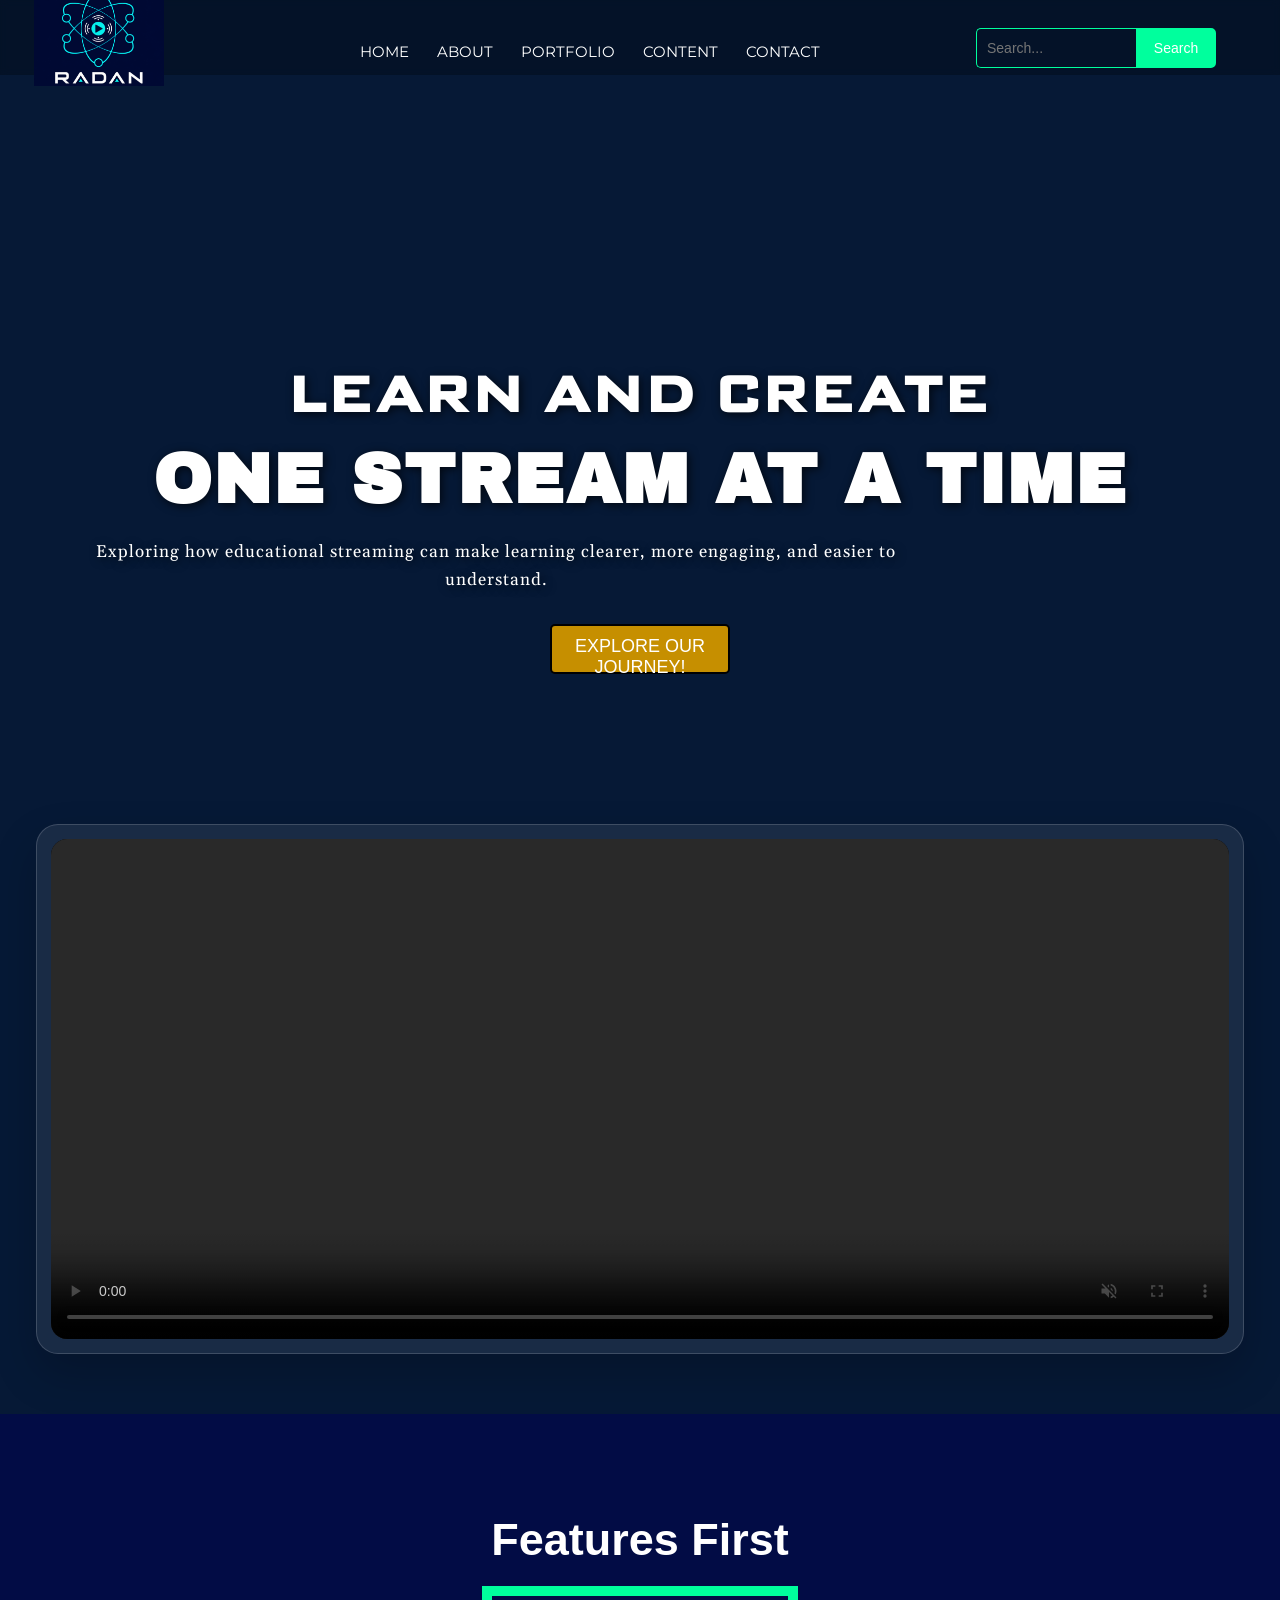
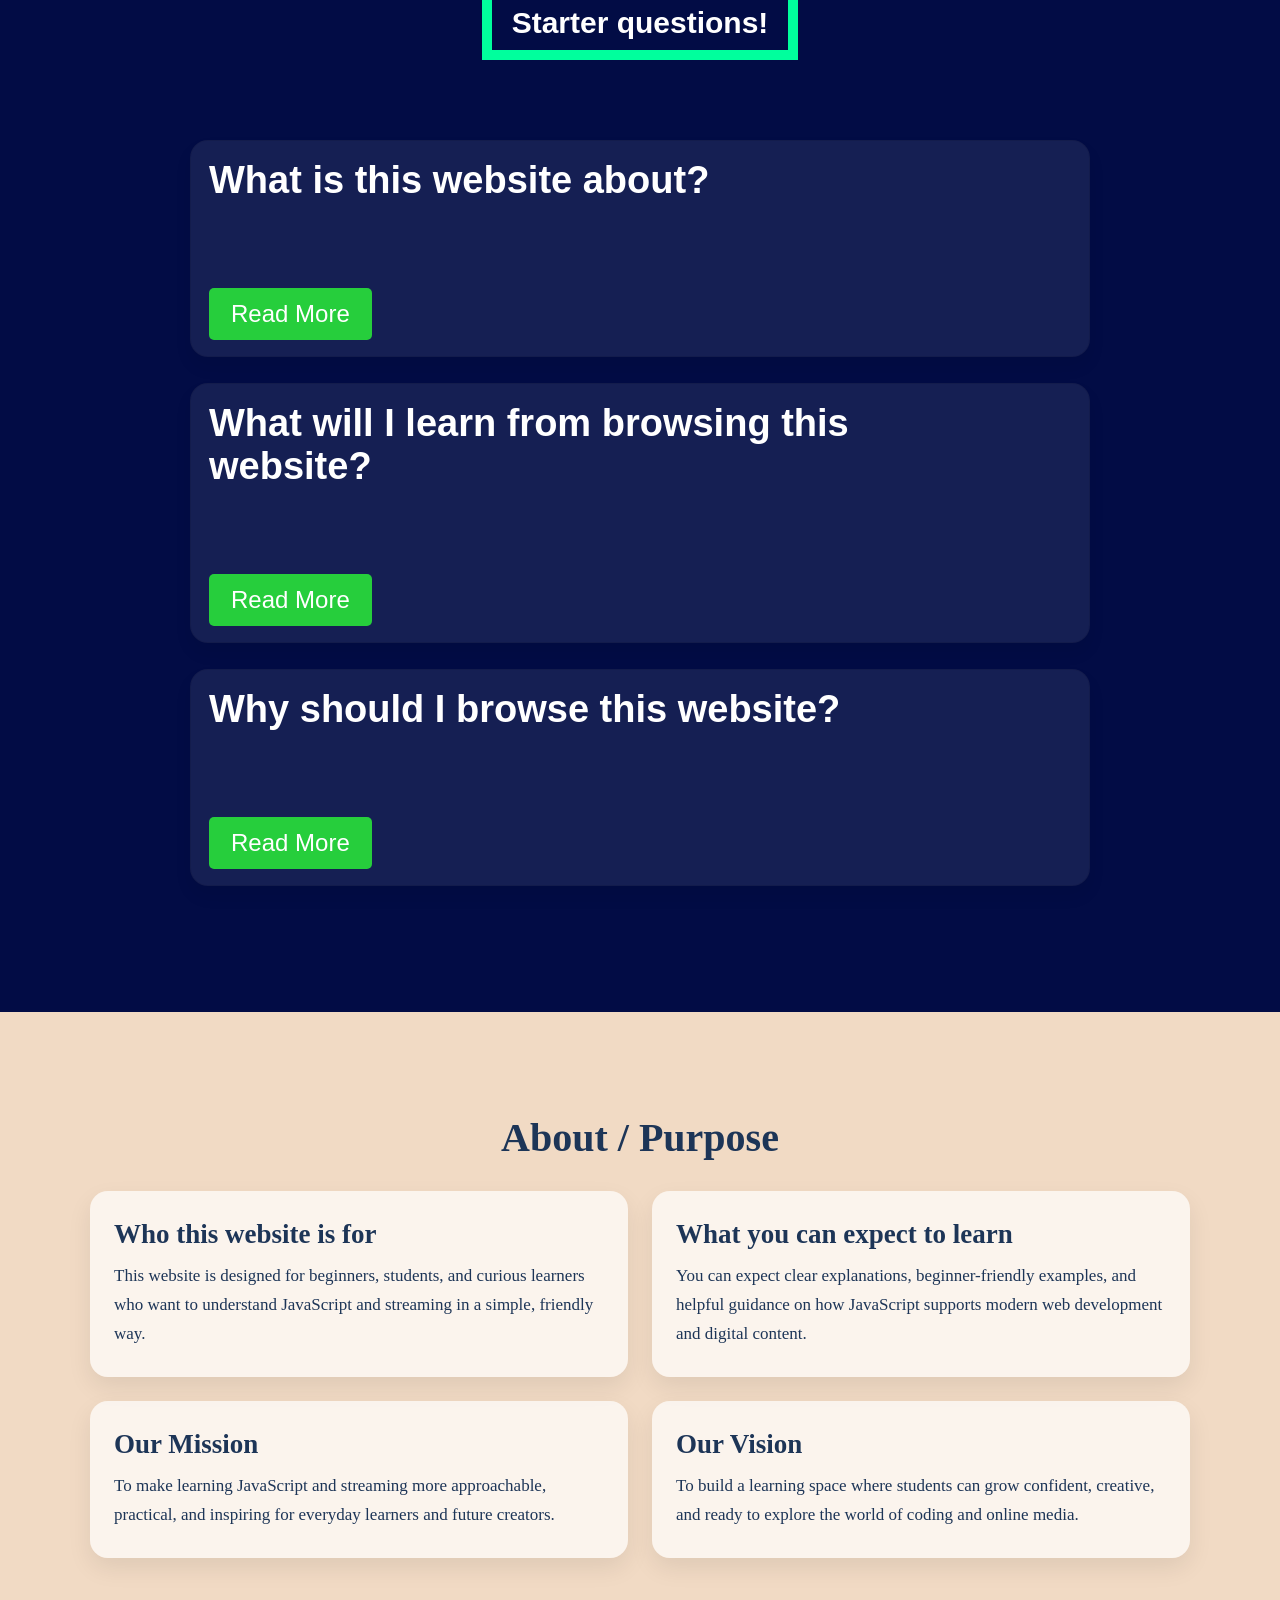
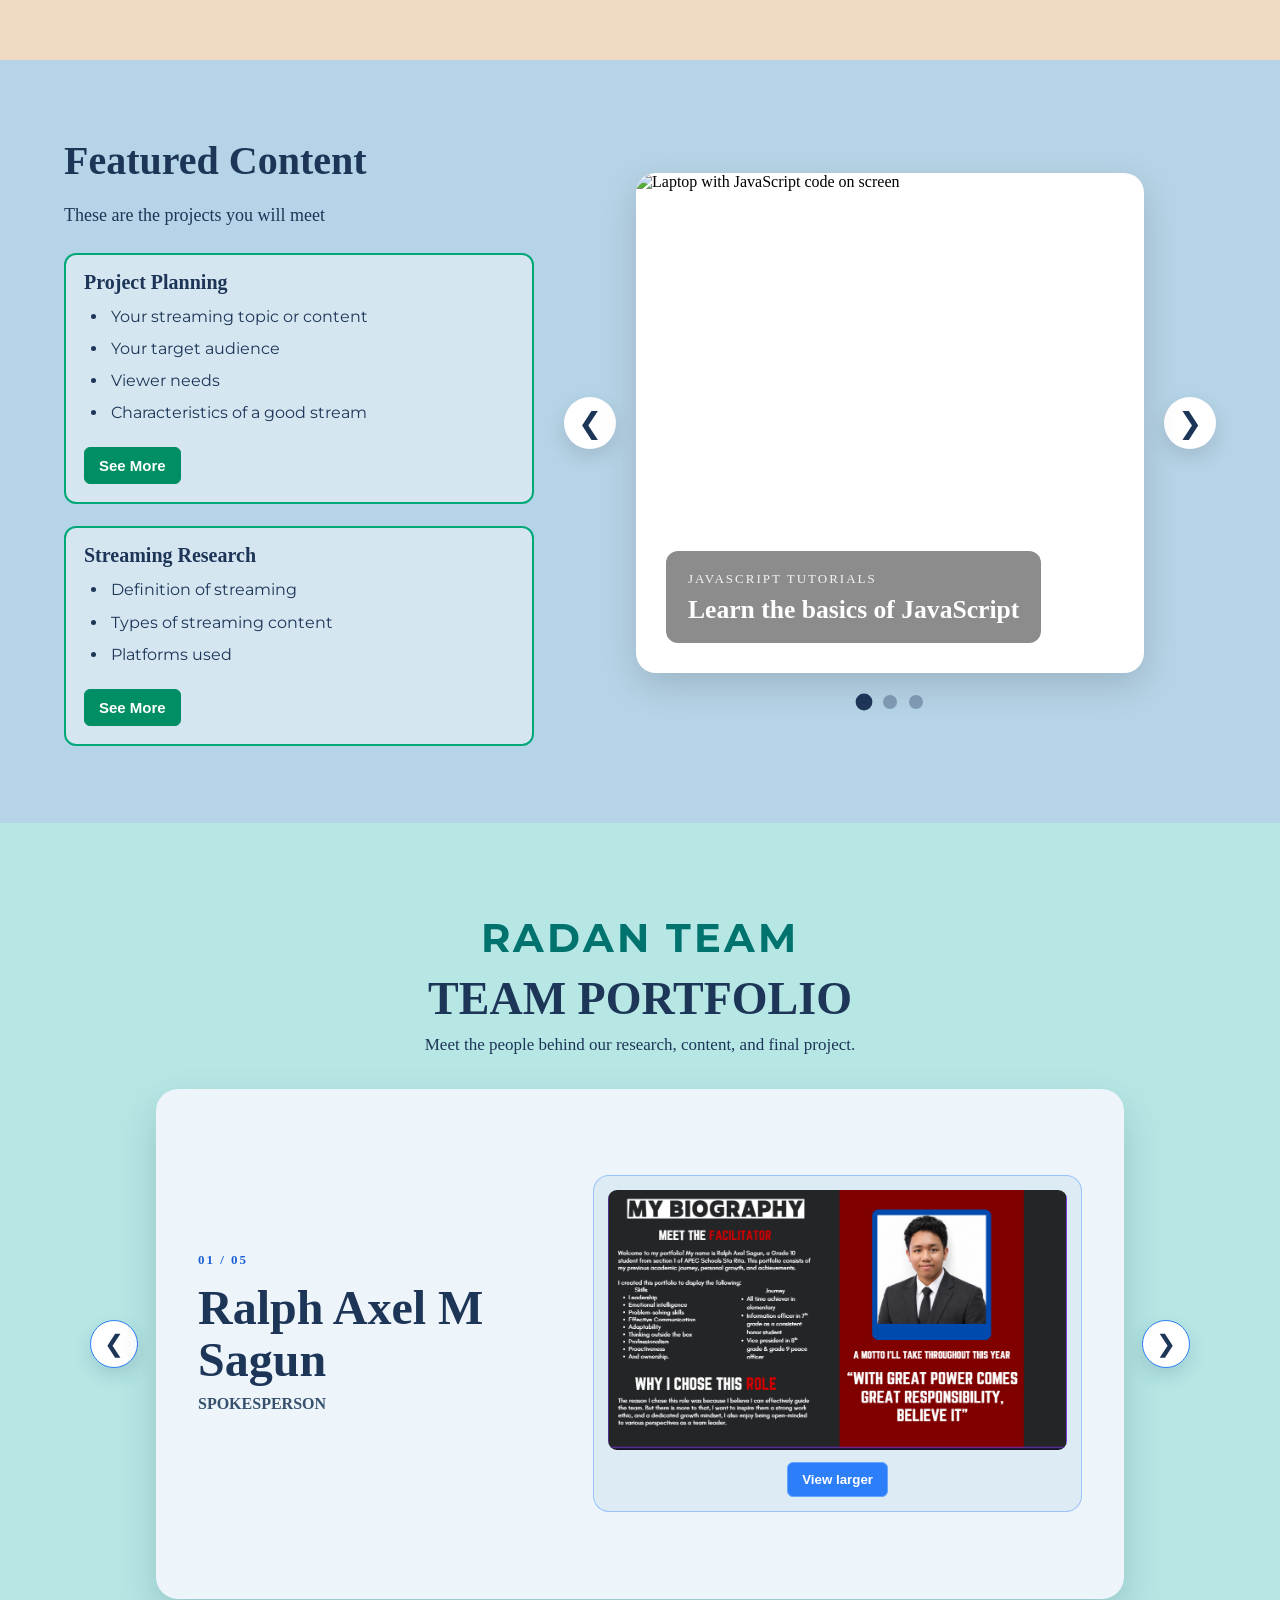
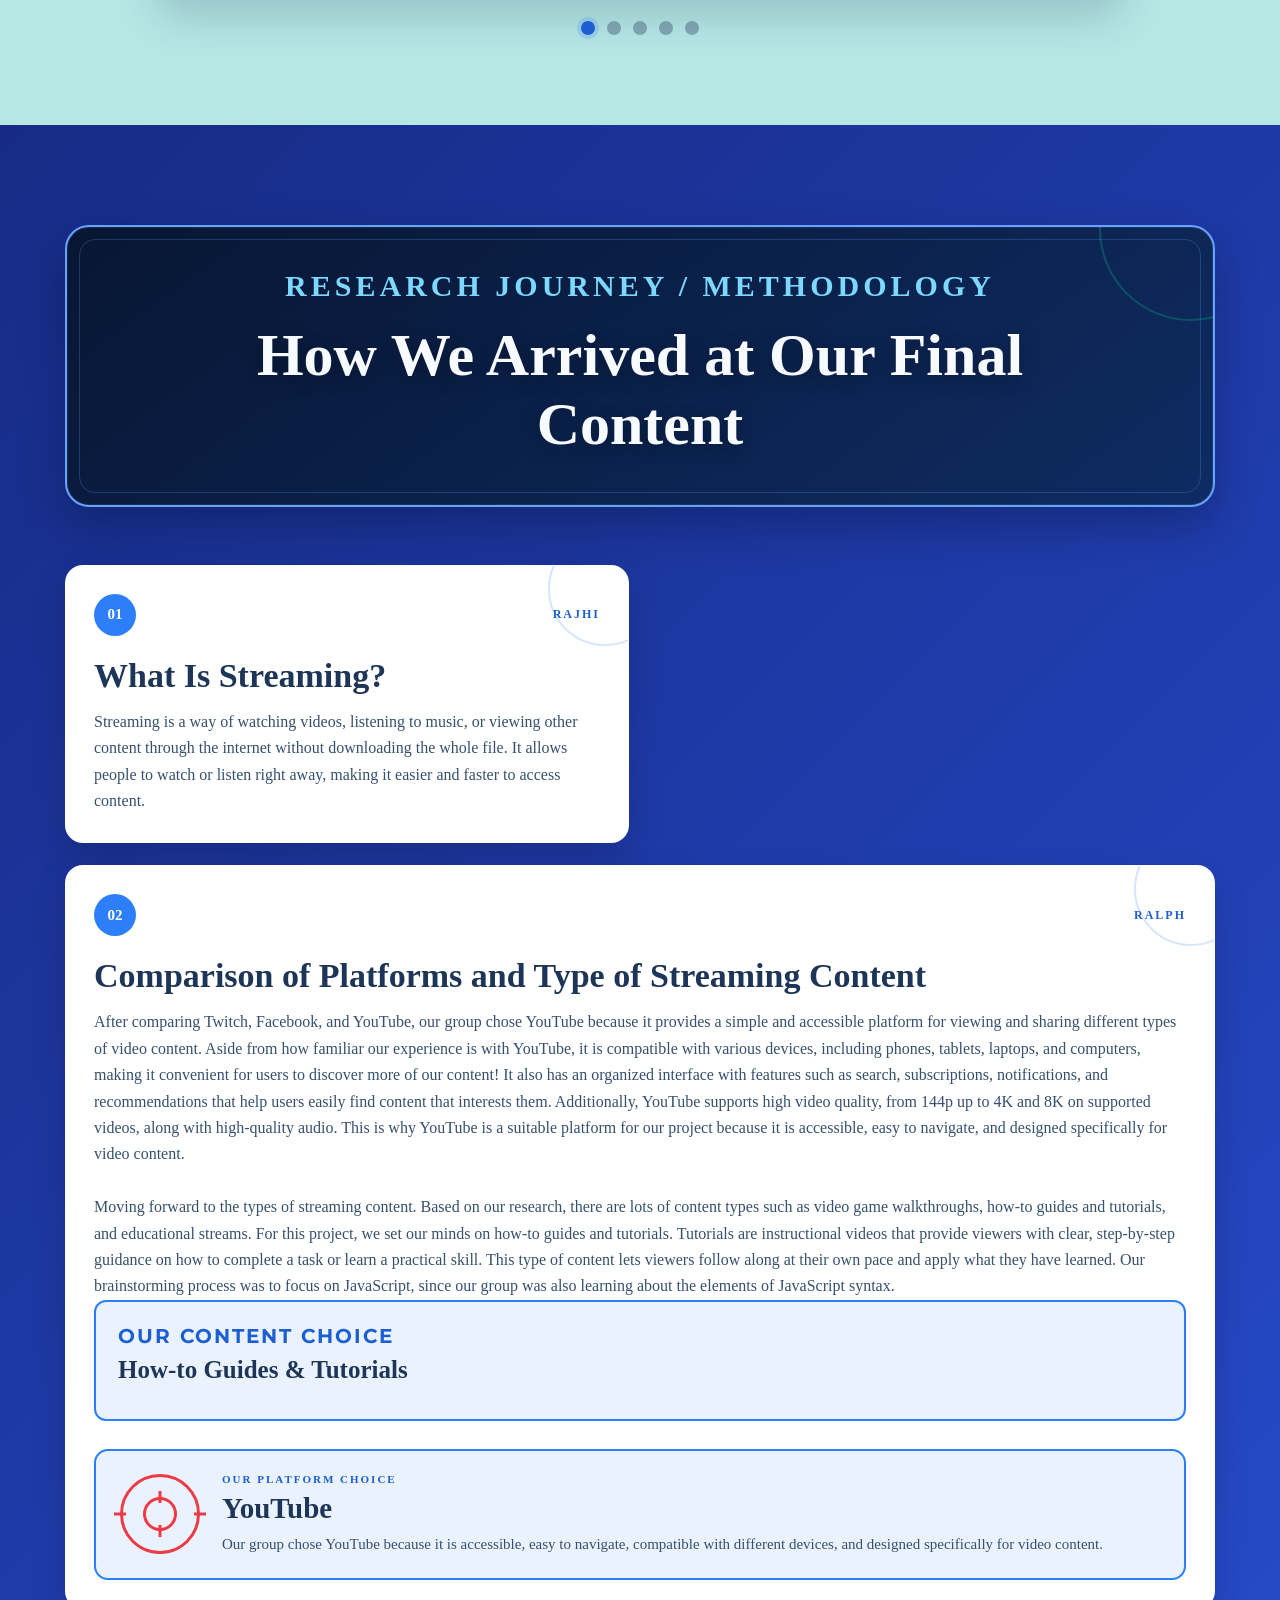
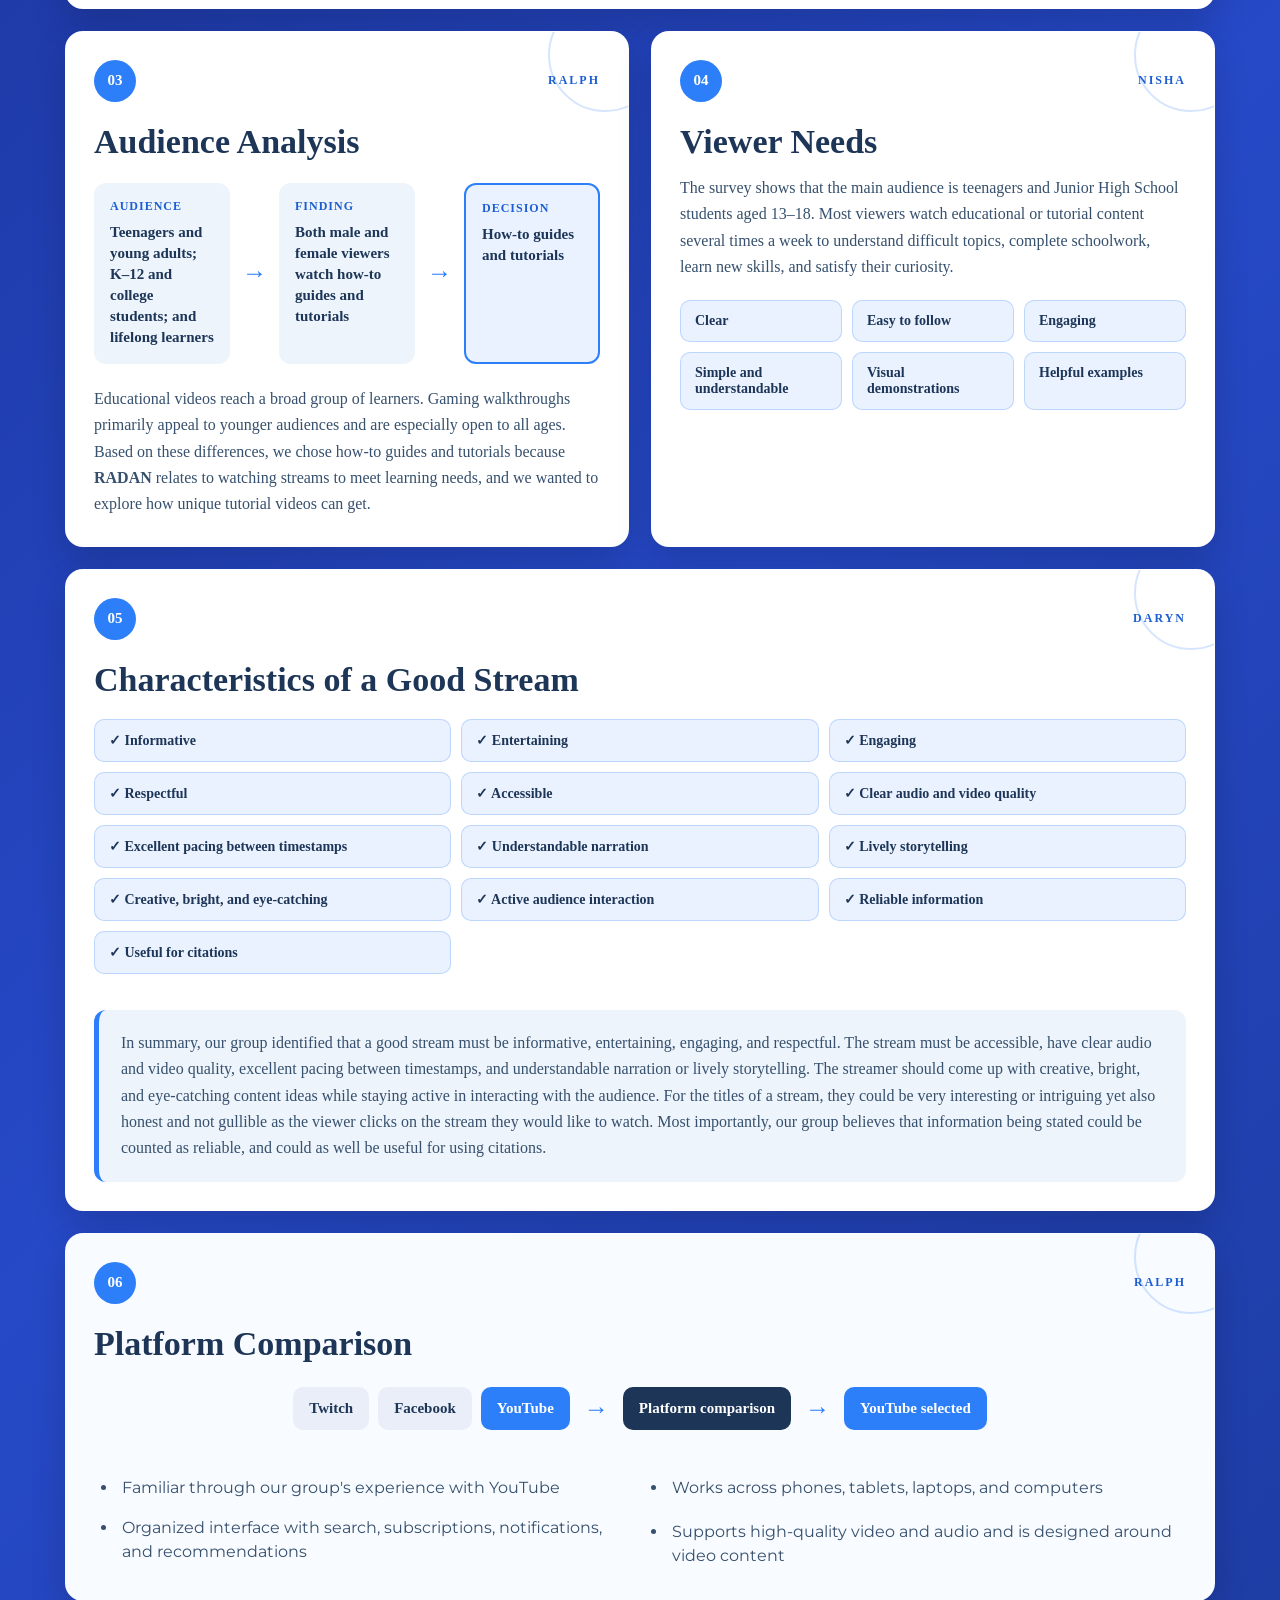
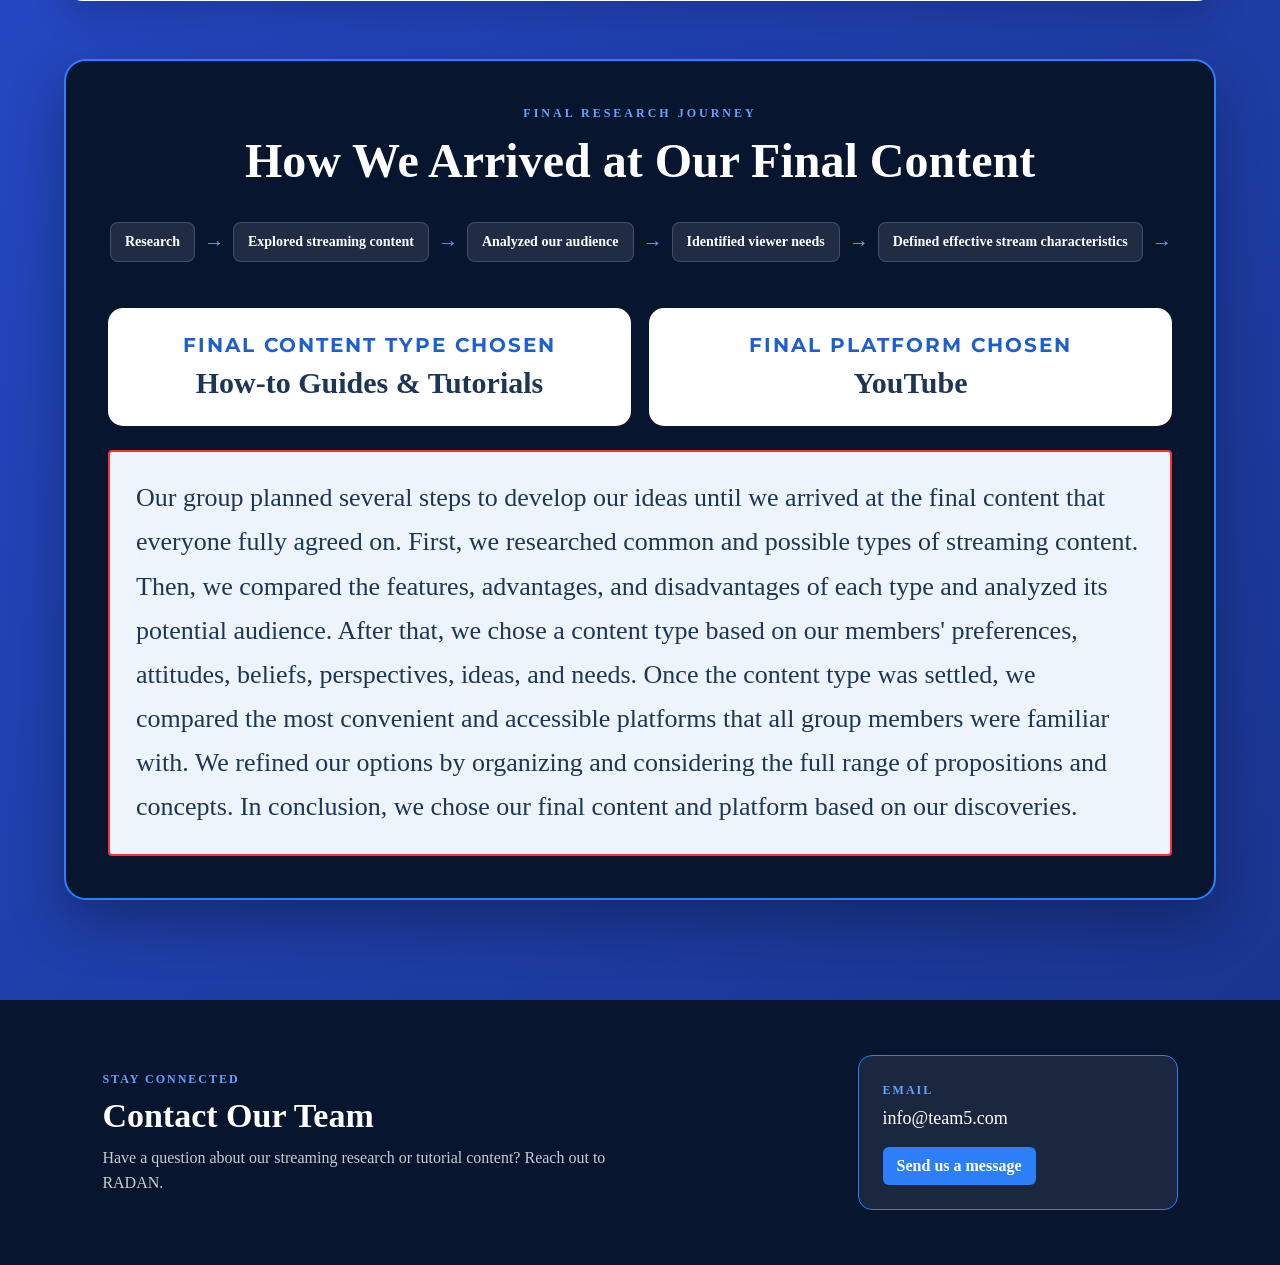
==== commit 635b695b: "Update index.html" ====
--- a/index.html
+++ b/index.html
@@ -6,7 +6,7 @@
   <meta name="viewport" content="width=device-width">
   <meta name="viewport" content="width=device-width, initial-scale=1.0">
 
-  <title>Prototype</title>
+  <title>RADAN</title>
   <link rel="stylesheet" href="style.css">
 </head>
 
